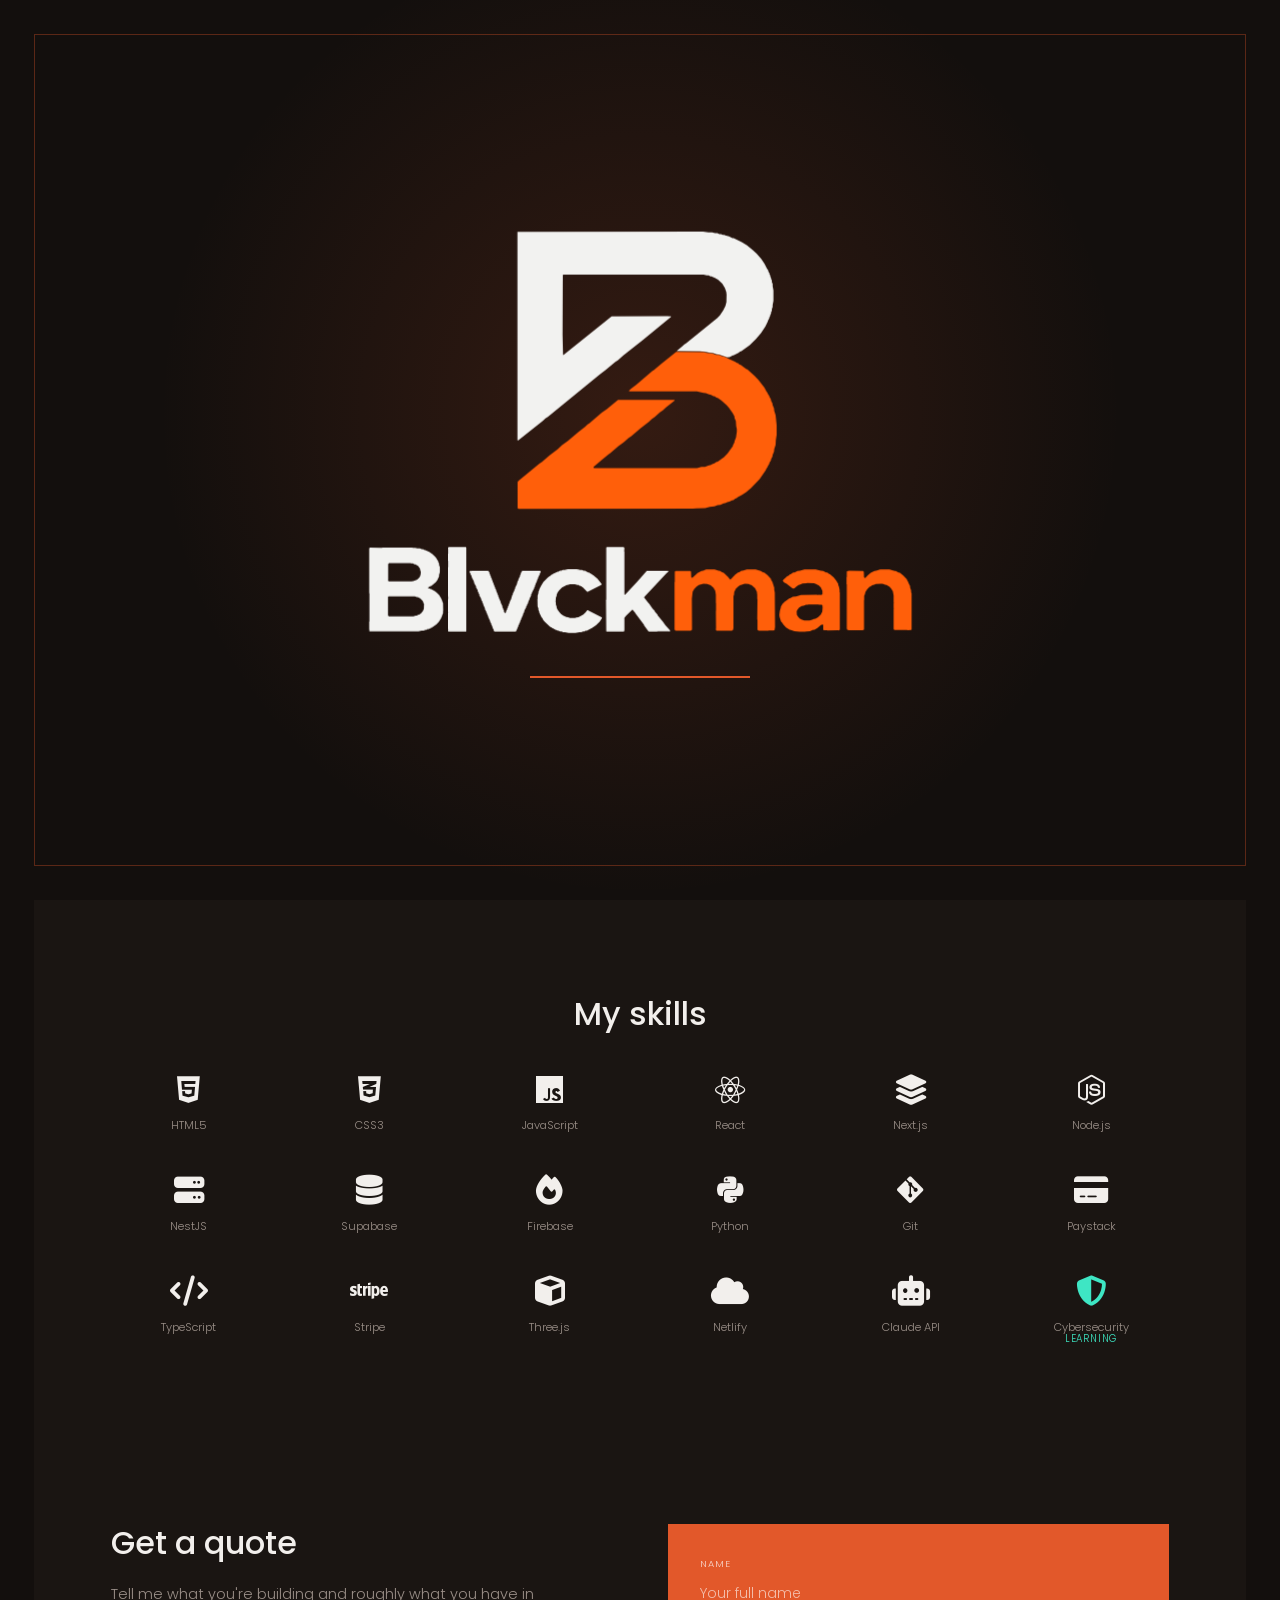
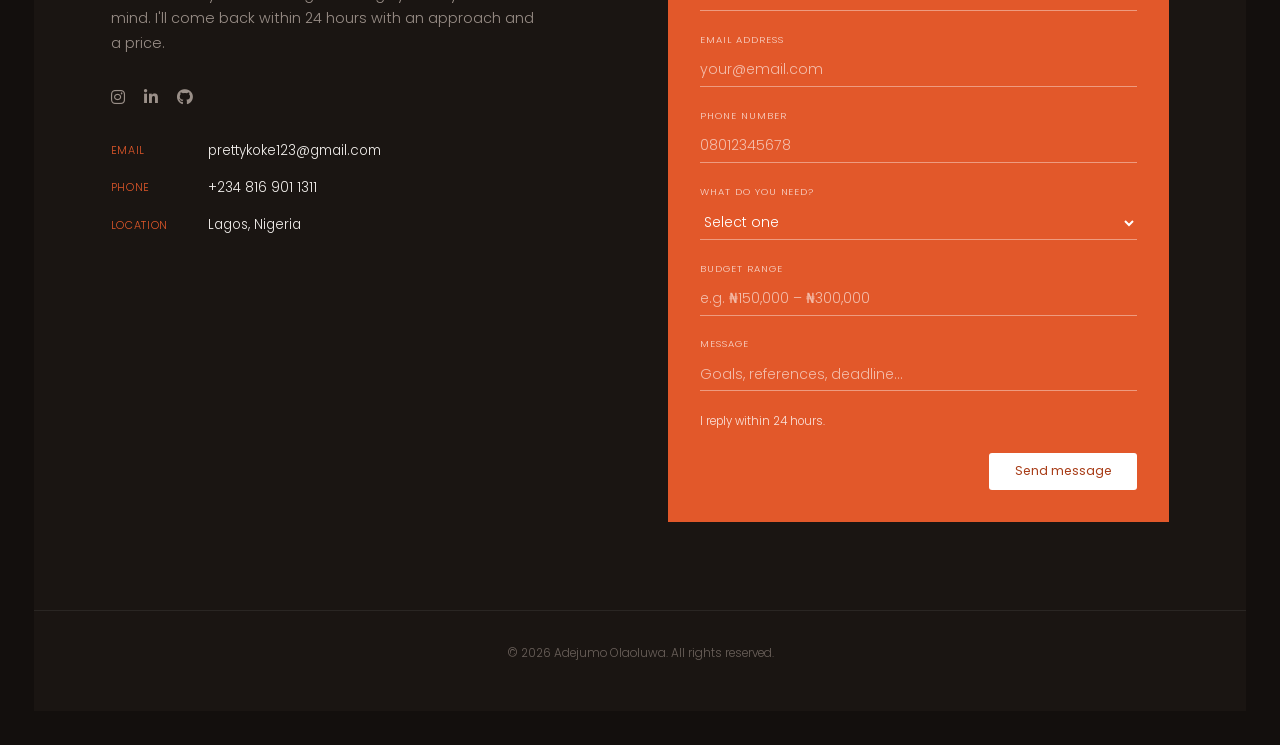
==== website/about.html @ eef2a09b "Add logo intro, CV page, cybersecurity, and fix overlays - Logo intro (preloader.js): the traced Blv" ====
<!DOCTYPE html>
<html lang="en">
<head>
<meta charset="UTF-8">
<script>document.documentElement.classList.add('js')</script>
<meta name="viewport" content="width=device-width, initial-scale=1.0">
<title>About — Adejumo Olaoluwa</title>
<meta name="description" content="About Adejumo Olaoluwa, web developer in Lagos learning cybersecurity — skills, background, CV and how to get a quote.">
<link rel="stylesheet" href="https://cdnjs.cloudflare.com/ajax/libs/font-awesome/6.4.0/css/all.min.css">
<link href="https://fonts.googleapis.com/css2?family=Poppins:wght@200;300;400;500;600;700&display=swap" rel="stylesheet">
<link rel="stylesheet" href="style.css">
<link rel="icon" type="image/svg+xml" href="favicon.svg">
</head>
<body>
<script src="preloader.js"></script>

<div class="frame"></div>

<div class="menu" id="menu">
  <a href="index.html">Home</a>
  <a href="projects.html">Projects</a>
  <a href="about.html" class="active">About</a>
  <a href="cv.html">CV</a>
  <a href="about.html#quote">Get a quote</a>
  <div class="menu-socials">
    <a href="https://github.com/LifeofaBlvckman" target="_blank" rel="noopener" aria-label="GitHub"><i class="fab fa-github"></i></a>
    <a href="https://www.linkedin.com/in/olaoluwa-adejumo-304ba9320" target="_blank" rel="noopener" aria-label="LinkedIn"><i class="fab fa-linkedin"></i></a>
    <a href="mailto:prettykoke123@gmail.com" aria-label="Email"><i class="fas fa-envelope"></i></a>
  </div>
</div>

<div class="page">

  <div class="cube" style="--s:52px;top:14%;left:4%">
    <svg viewBox="0 0 100 100"><polygon points="50,4 92,28 50,52 8,28" fill="#f07a4d"/><polygon points="8,28 50,52 50,96 8,72" fill="#c24a20"/><polygon points="92,28 50,52 50,96 92,72" fill="#a83d18"/></svg>
  </div>
  <div class="cube" style="--s:44px;top:26%;right:6%">
    <svg viewBox="0 0 100 100"><polygon points="50,4 92,28 50,52 8,28" fill="#f07a4d"/><polygon points="8,28 50,52 50,96 8,72" fill="#c24a20"/><polygon points="92,28 50,52 50,96 92,72" fill="#a83d18"/></svg>
  </div>
  <div class="cube dim" style="--s:36px;top:20%;right:20%">
    <svg viewBox="0 0 100 100"><polygon points="50,4 92,28 50,52 8,28" fill="#4a3c36"/><polygon points="8,28 50,52 50,96 8,72" fill="#332a25"/><polygon points="92,28 50,52 50,96 92,72" fill="#241d19"/></svg>
  </div>

  <div class="topbar">
    <button class="burger" id="burger" aria-label="Menu" aria-expanded="false"><span></span><span></span><span></span></button>
    <div class="brand">Blvck<span class="o">man</span></div>
    <div class="spacer"></div>
  </div>

  <!-- About me -->
  <section>
    <h2 class="sec-title reveal">About me</h2>
    <div class="about-grid reveal">
      <div class="about-photo reveal">
        <img src="profile.jpg" alt="Adejumo Olaoluwa">
      </div>
      <div class="about-copy reveal">
        <h2>I will <span class="hl">design &amp; develop</span> the websites your business needs</h2>
        <p>I'm a web developer based in Lagos. I'm the lead developer on Sojourn Nigeria, a shortlet booking platform running across Lagos, Abuja, Port Harcourt and Benin, where I handle everything from the Next.js frontend to the NestJS backend, payments and infrastructure.</p>
        <p>Alongside that I take on client work — fashion brands, consultancies, photographers and small businesses — usually building and deploying the whole thing myself, from design to launch.</p>
        <p>I've completed ALX Africa programmes in Backend Web Development, AI for Creatives, and Professional Foundations. Those pushed me to work on real projects under real pressure, which is where most of my growth happened.</p>
        <p>I'm also learning <span class="hl-cy">cybersecurity</span>: how attacks work and how to defend against them, so the sites I build are safer from the start.</p>
        <div class="about-btns">
          <a href="cv.html" class="btn btn-solid"><i class="fas fa-file-lines"></i> View CV</a>
          <a href="https://github.com/LifeofaBlvckman" target="_blank" rel="noopener" class="btn btn-line"><i class="fab fa-github"></i> View GitHub</a>
        </div>
      </div>
    </div>
  </section>

  <!-- Skills -->
  <section class="skills-wrap">
    <h2 class="sec-title reveal">My skills</h2>
    <div class="skills-grid reveal stagger">
      <div class="skill"><i class="fab fa-html5"></i><span>HTML5</span></div>
      <div class="skill"><i class="fab fa-css3-alt"></i><span>CSS3</span></div>
      <div class="skill"><i class="fab fa-js"></i><span>JavaScript</span></div>
      <div class="skill"><i class="fab fa-react"></i><span>React</span></div>
      <div class="skill"><i class="fas fa-layer-group"></i><span>Next.js</span></div>
      <div class="skill"><i class="fab fa-node-js"></i><span>Node.js</span></div>
      <div class="skill"><i class="fas fa-server"></i><span>NestJS</span></div>
      <div class="skill"><i class="fas fa-database"></i><span>Supabase</span></div>
      <div class="skill"><i class="fas fa-fire"></i><span>Firebase</span></div>
      <div class="skill"><i class="fab fa-python"></i><span>Python</span></div>
      <div class="skill"><i class="fab fa-git-alt"></i><span>Git</span></div>
      <div class="skill"><i class="fas fa-credit-card"></i><span>Paystack</span></div>
      <div class="skill"><i class="fas fa-code"></i><span>TypeScript</span></div>
      <div class="skill"><i class="fab fa-stripe"></i><span>Stripe</span></div>
      <div class="skill"><i class="fas fa-cube"></i><span>Three.js</span></div>
      <div class="skill"><i class="fas fa-cloud"></i><span>Netlify</span></div>
      <div class="skill"><i class="fas fa-robot"></i><span>Claude API</span></div>
      <div class="skill cy"><i class="fas fa-shield-halved"></i><span>Cybersecurity <em>learning</em></span></div>
    </div>
  </section>

  <!-- Get a quote -->
  <section id="quote">
    <div class="quote-grid">
      <div class="quote-left reveal">
        <h2>Get a quote</h2>
        <p>Tell me what you're building and roughly what you have in mind. I'll come back within 24 hours with an approach and a price.</p>
        <div class="quote-socials">
          <a href="https://www.instagram.com/" target="_blank" rel="noopener" aria-label="Instagram"><i class="fab fa-instagram"></i></a>
          <a href="https://www.linkedin.com/in/olaoluwa-adejumo-304ba9320" target="_blank" rel="noopener" aria-label="LinkedIn"><i class="fab fa-linkedin-in"></i></a>
          <a href="https://github.com/LifeofaBlvckman" target="_blank" rel="noopener" aria-label="GitHub"><i class="fab fa-github"></i></a>
        </div>
        <div class="quote-details">
          <div class="qd-row"><span class="k">EMAIL</span><span class="v">prettykoke123@gmail.com</span></div>
          <div class="qd-row"><span class="k">PHONE</span><span class="v">+234 816 901 1311</span></div>
          <div class="qd-row"><span class="k">LOCATION</span><span class="v">Lagos, Nigeria</span></div>
        </div>
      </div>

      <form class="quote-form reveal" id="quoteForm">
        <div class="qf-field">
          <label for="qName">NAME</label>
          <input id="qName" type="text" name="name" placeholder="Your full name" required>
        </div>
        <div class="qf-field">
          <label for="qEmail">EMAIL ADDRESS</label>
          <input id="qEmail" type="email" name="email" placeholder="your@email.com" required>
        </div>
        <div class="qf-field">
          <label for="qPhone">PHONE NUMBER</label>
          <input id="qPhone" type="tel" name="phone" placeholder="08012345678" required>
        </div>
        <div class="qf-field">
          <label for="qType">WHAT DO YOU NEED?</label>
          <select id="qType" name="website_type" required>
            <option value="" disabled selected>Select one</option>
            <option>Portfolio / personal brand</option>
            <option>Business / corporate site</option>
            <option>E-commerce store</option>
            <option>Dashboard / web app</option>
            <option>Landing page</option>
            <option>Other</option>
          </select>
        </div>
        <div class="qf-field">
          <label for="qBudget">BUDGET RANGE</label>
          <input id="qBudget" type="text" name="budget" placeholder="e.g. ₦150,000 – ₦300,000">
        </div>
        <div class="qf-field">
          <label for="qMsg">MESSAGE</label>
          <input id="qMsg" type="text" name="message" placeholder="Goals, references, deadline…">
        </div>
        <p class="qf-note" id="qfNote">I reply within 24 hours.</p>
        <button type="submit" class="qf-btn" id="qfBtn">Send message</button>
      </form>
    </div>
  </section>

  <footer><p class="f-copy">&copy; 2026 Adejumo Olaoluwa. All rights reserved.</p></footer>

</div>

<div class="cb-wrap">
  <div class="cb-win" id="cbWin">
    <div class="cb-head"><span>Ask about my work</span><button id="cbClose" aria-label="Close"><i class="fas fa-times"></i></button></div>
    <div class="cb-msgs" id="cbMsgs"><div class="cmsg bot">Hey! I'm Ola's assistant. Ask me about his work, his stack, or how to hire him.</div></div>
    <div class="cb-chips" id="cbChips">
      <button class="chip">What is Sojourn?</button>
      <button class="chip">Show me projects</button>
      <button class="chip">What's his stack?</button>
      <button class="chip">How much does it cost?</button>
      <button class="chip">How do I contact him?</button>
    </div>
    <div class="cb-inp"><input type="text" id="cbInput" placeholder="Ask anything…" autocomplete="off"><button id="cbSend" aria-label="Send"><i class="fas fa-arrow-up"></i></button></div>
  </div>
  <button class="cb-trigger" id="cbTrigger" aria-label="Open chat"><i class="fas fa-comment-dots"></i></button>
</div>

<script src="script.js"></script>
</body>
</html>
---- website/style.css ----
/* ==========================================================
   Adejumo Olaoluwa — Portfolio
   Reference styling: warm black, inset orange frame, Poppins
   ========================================================== */
*, *::before, *::after { margin:0; padding:0; box-sizing:border-box; }

:root{
  --bg:#130f0d;
  --bg-inner:#1a1512;
  --panel:#1f1815;
  --white:#f2efec;
  --muted:#9a8f88;
  --muted-2:#6b615b;
  --orange:#e2582a;
  --orange-lt:#f07a4d;
  --orange-dk:#a83d18;
  --line:rgba(226,88,42,.35);
  --hair:rgba(242,239,236,.08);
}

html{scroll-behavior:smooth}
body{
  font-family:'Poppins',sans-serif;
  background:var(--bg);
  color:var(--white);
  font-weight:300;
  line-height:1.7;
  overflow-x:hidden;
  position:relative;
}
h1,h2,h3,h4{font-weight:600;line-height:1.2}
a{color:inherit;text-decoration:none}
img{max-width:100%;display:block}
ul{list-style:none}

/* ── Inset orange frame ── */
.frame{
  position:fixed;inset:34px;
  border:1px solid var(--line);
  pointer-events:none;z-index:500;
}
.page{
  position:relative;
  margin:34px;
  background:var(--bg-inner);
  min-height:calc(100vh - 68px);
  overflow:hidden;
}
.inner{padding:0 clamp(1.5rem,6vw,6rem)}
@media(max-width:760px){
  .frame{inset:14px}
  .page{margin:14px;min-height:calc(100vh - 28px)}
  .inner{padding:0 1.4rem}
}

/* ── Floating cubes ── */
.cube{position:absolute;width:var(--s,54px);height:var(--s,54px);pointer-events:none;z-index:0;opacity:.95}
.cube svg{width:100%;height:100%;display:block}
.cube.dim{opacity:.35}

/* ── Top bar ── */
.topbar{
  position:relative;z-index:600;
  display:flex;align-items:center;justify-content:space-between;
  padding:1.8rem clamp(1.5rem,6vw,4rem);
}
.burger{background:none;border:none;color:var(--white);cursor:pointer;display:flex;flex-direction:column;gap:5px;padding:4px}
.burger span{display:block;width:26px;height:2px;background:var(--white);transition:transform .3s,opacity .3s}
.burger.open span:nth-child(1){transform:translateY(7px) rotate(45deg)}
.burger.open span:nth-child(2){opacity:0}
.burger.open span:nth-child(3){transform:translateY(-7px) rotate(-45deg)}
.brand{font-size:1.15rem;font-weight:600;letter-spacing:-.01em;position:absolute;left:50%;transform:translateX(-50%)}
.brand .o{color:var(--orange)}
.topbar .spacer{width:34px}

/* ── Overlay menu ── */
.menu{
  position:fixed;inset:34px;background:rgba(19,15,13,.985);
  z-index:590;display:flex;flex-direction:column;align-items:center;justify-content:center;gap:1.4rem;overflow-y:auto;
  opacity:0;pointer-events:none;transition:opacity .3s;
}
.menu.open{opacity:1;pointer-events:auto}
.menu a{font-size:clamp(1.6rem,4vw,2.6rem);font-weight:500;color:var(--muted);transition:color .2s}
.menu a:hover,.menu a.active{color:var(--orange)}
.menu-socials{display:flex;gap:1.6rem;margin-top:1.6rem}
.menu-socials a{font-size:1.1rem;color:var(--muted-2)}
.menu-socials a:hover{color:var(--orange)}
@media(max-width:760px){.menu{inset:14px}}

/* ── Vertical rails ── */
.rail-social{
  position:absolute;left:clamp(1.4rem,3.4vw,2.6rem);top:50%;transform:translateY(-50%);
  display:flex;flex-direction:column;gap:1.5rem;z-index:5;
}
.rail-social a{font-size:.95rem;color:var(--muted);transition:color .2s}
.rail-social a:hover{color:var(--orange)}
.rail-scroll{
  position:absolute;left:clamp(1.4rem,3.4vw,2.6rem);bottom:2.6rem;z-index:5;
  display:flex;flex-direction:column;align-items:center;gap:.7rem;
  font-size:.66rem;letter-spacing:.14em;color:var(--muted-2);
}
.rail-scroll .vt{writing-mode:vertical-rl}
.rail-scroll i{font-size:.65rem;animation:bob 2s ease-in-out infinite}
@keyframes bob{0%,100%{transform:translateY(0);opacity:.5}50%{transform:translateY(5px);opacity:1}}
@media(max-width:900px){.rail-social,.rail-scroll{display:none}}

/* ── Hero ── */
.hero{position:relative;display:grid;grid-template-columns:1fr 1.15fr;align-items:center;gap:2rem;
  padding:2rem clamp(1.5rem,6vw,6rem) 6rem;min-height:calc(100vh - 68px - 90px)}
.hero-copy{padding-left:clamp(0rem,4vw,4.5rem)}
.eyebrow{display:flex;align-items:center;gap:.8rem;font-size:.9rem;color:var(--muted);margin-bottom:1.1rem;font-weight:300}
.eyebrow::before{content:'';width:34px;height:1px;background:var(--muted)}
.hero h1{font-size:clamp(2.2rem,5.4vw,4.2rem);font-weight:300;margin-bottom:.9rem;letter-spacing:-.02em}
.hero h1 b{font-weight:700}
.hero-sub{font-size:.98rem;color:var(--muted);margin-bottom:2.2rem;font-weight:300}
.hero-vis{position:relative;display:flex;align-items:center;justify-content:center}
.hero-vis dotlottie-wc{width:100%;max-width:640px}
@media(max-width:900px){
  .hero{grid-template-columns:1fr;padding-bottom:3rem;text-align:left;min-height:0}
  .hero-copy{padding-left:0}
  .hero-vis{order:-1}
  .hero-vis dotlottie-wc{max-width:420px}
}

/* ── Buttons ── */
.btn{display:inline-flex;align-items:center;gap:.5rem;padding:.7rem 1.7rem;font-family:inherit;
  font-size:.82rem;font-weight:400;border:none;cursor:pointer;border-radius:3px;transition:background .2s,transform .2s,color .2s,border-color .2s}
.btn-solid{background:var(--orange);color:#fff}
.btn-solid:hover{background:var(--orange-lt);transform:translateY(-2px)}
.btn-line{background:transparent;color:var(--white);border:1px solid var(--line)}
.btn-line:hover{border-color:var(--orange);color:var(--orange)}
.btn-sm{padding:.45rem 1.1rem;font-size:.72rem}

/* ── Sections ── */
section{position:relative;padding:5.5rem clamp(1.5rem,6vw,6rem)}
.sec-title{font-size:clamp(1.5rem,2.6vw,2rem);font-weight:500;margin-bottom:2.6rem}

/* ── About block ── */
.about-grid{display:grid;grid-template-columns:.8fr 1.2fr;gap:3.5rem;align-items:start}
.about-photo{border:1px solid var(--line);background:var(--panel);aspect-ratio:3/4;display:flex;
  align-items:center;justify-content:center;color:var(--muted-2);font-size:.78rem;text-align:center;padding:1.5rem;overflow:hidden}
.about-photo img{width:100%;height:100%;object-fit:cover}
.about-copy h2{font-size:clamp(1.5rem,3vw,2.3rem);font-weight:500;margin-bottom:1.4rem;line-height:1.3}
.about-copy h2 .hl{color:var(--orange)}
.about-copy p{color:var(--muted);font-size:.92rem;margin-bottom:1.1rem;max-width:620px}
@media(max-width:820px){.about-grid{grid-template-columns:1fr;gap:2rem}.about-photo{max-width:280px;aspect-ratio:1/1}}

/* ── Featured works ── */
.works-grid{display:grid;grid-template-columns:repeat(3,1fr);gap:1.6rem}
.work-card{
  border:1px solid var(--line);
  background:linear-gradient(160deg,rgba(226,88,42,.16) 0%,rgba(226,88,42,.04) 55%,transparent 100%),var(--panel);
  padding:1.6rem;display:flex;flex-direction:column;transition:border-color .25s,transform .25s;
}
.work-card:hover{border-color:var(--orange);transform:translateY(-4px)}
.work-card h3{font-size:1.02rem;font-weight:600;margin-bottom:.45rem}
.work-card p{font-size:.78rem;color:var(--muted);line-height:1.6;margin-bottom:1.4rem;flex:1}
.work-tags{display:flex;flex-wrap:wrap;gap:.35rem;margin-bottom:1.2rem}
.work-tags span{font-size:.62rem;padding:.16rem .5rem;border:1px solid var(--line);color:var(--muted)}
@media(max-width:980px){.works-grid{grid-template-columns:repeat(2,1fr)}}
@media(max-width:640px){.works-grid{grid-template-columns:1fr}}

/* ── Skills ── */
.skills-wrap{text-align:center}
.skills-grid{display:grid;grid-template-columns:repeat(6,1fr);gap:2.5rem 1.5rem;margin-top:1rem}
.skill{display:flex;flex-direction:column;align-items:center;gap:.7rem}
.skill i{font-size:1.9rem;color:var(--white);transition:color .2s}
.skill:hover i{color:var(--orange)}
.skill span{font-size:.7rem;color:var(--muted)}
@media(max-width:820px){.skills-grid{grid-template-columns:repeat(4,1fr)}}
@media(max-width:480px){.skills-grid{grid-template-columns:repeat(3,1fr)}}

/* ── Quote / contact ── */
.quote-grid{display:grid;grid-template-columns:1fr 1fr;gap:3.5rem;align-items:start}
.quote-left h2{font-size:clamp(1.5rem,2.6vw,2rem);font-weight:500;margin-bottom:1.2rem}
.quote-left p{color:var(--muted);font-size:.9rem;margin-bottom:1.8rem;max-width:430px}
.quote-socials{display:flex;gap:1.2rem;margin-bottom:1.8rem}
.quote-socials a{color:var(--muted);font-size:1rem}
.quote-socials a:hover{color:var(--orange)}
.quote-details{display:flex;flex-direction:column;gap:.9rem}
.qd-row{display:flex;gap:1.2rem;font-size:.84rem}
.qd-row .k{color:var(--orange);min-width:78px;font-size:.68rem;letter-spacing:.06em;padding-top:.15rem}
.qd-row .v{color:var(--white)}

.quote-form{background:var(--orange);padding:2rem;display:flex;flex-direction:column;gap:1.3rem}
.qf-field{display:flex;flex-direction:column;gap:.35rem}
.qf-field label{font-size:.6rem;letter-spacing:.1em;color:rgba(255,255,255,.75)}
.qf-field input,.qf-field select{
  background:transparent;border:none;border-bottom:1px solid rgba(255,255,255,.4);
  color:#fff;font-family:inherit;font-size:.88rem;padding:.35rem 0;outline:none;font-weight:300}
.qf-field input::placeholder{color:rgba(255,255,255,.6)}
.qf-field input:focus,.qf-field select:focus{border-bottom-color:#fff}
.qf-field select option{background:var(--orange-dk);color:#fff}
.qf-btn{align-self:flex-end;background:#fff;color:var(--orange-dk);border:none;padding:.6rem 1.6rem;
  font-family:inherit;font-size:.78rem;cursor:pointer;border-radius:3px;transition:opacity .2s}
.qf-btn:hover{opacity:.85}
.qf-note{font-size:.72rem;color:rgba(255,255,255,.85)}
@media(max-width:820px){.quote-grid{grid-template-columns:1fr;gap:2.4rem}}

/* ── Footer ── */
footer{padding:2rem clamp(1.5rem,6vw,6rem) 3rem;text-align:center;border-top:1px solid var(--hair)}
.f-copy{font-size:.74rem;color:var(--muted-2)}

/* ── Page heading (inner pages) ── */
.page-head{padding:3rem clamp(1.5rem,6vw,6rem) 0}
.page-head h1{font-size:clamp(2rem,4.4vw,3.2rem);font-weight:300}
.page-head h1 b{font-weight:700}
.page-head p{color:var(--muted);font-size:.92rem;margin-top:.8rem;max-width:520px}

/* ── Reveal ── */
.js .reveal{opacity:0;transform:translateY(16px);transition:opacity .55s ease,transform .55s ease}
.reveal.visible{opacity:1;transform:none}
@media(prefers-reduced-motion:reduce){.reveal{opacity:1;transform:none;transition:none}.rail-scroll i{animation:none}}

/* ── Chatbot ── */
.cb-wrap{position:fixed;bottom:3rem;right:3rem;z-index:800}
.cb-trigger{width:48px;height:48px;border-radius:50%;background:var(--orange);border:none;color:#fff;font-size:1.05rem;cursor:pointer;box-shadow:0 8px 22px rgba(226,88,42,.4)}
.cb-win{display:none;flex-direction:column;width:300px;height:400px;background:var(--panel);border:1px solid var(--line);position:absolute;bottom:0;right:0}
.cb-head{display:flex;justify-content:space-between;align-items:center;padding:.85rem 1rem;border-bottom:1px solid var(--hair);font-size:.8rem}
.cb-head button{background:none;border:none;color:var(--muted);cursor:pointer}
.cb-msgs{flex:1;overflow-y:auto;padding:1rem;display:flex;flex-direction:column;gap:.6rem}
.cmsg{font-size:.78rem;line-height:1.5;padding:.55rem .75rem;max-width:85%}
.cmsg.bot{background:rgba(255,255,255,.05);align-self:flex-start}
.cmsg.user{background:var(--orange);color:#fff;align-self:flex-end}
.cb-inp{display:flex;border-top:1px solid var(--hair)}
.cb-inp input{flex:1;background:transparent;border:none;padding:.75rem .9rem;color:var(--white);font-size:.78rem;outline:none;font-family:inherit}
.cb-inp button{width:42px;border:none;background:none;color:var(--orange);cursor:pointer}
.dots span{display:inline-block;width:5px;height:5px;background:var(--muted);border-radius:50%;margin-right:3px;animation:blink 1.2s infinite}
.dots span:nth-child(2){animation-delay:.2s}.dots span:nth-child(3){animation-delay:.4s}
@keyframes blink{0%,80%,100%{opacity:.2}40%{opacity:1}}
@media(max-width:760px){.cb-wrap{bottom:1.6rem;right:1.6rem}.cb-win{width:min(80vw,290px)}}

:focus-visible{outline:2px solid var(--orange);outline-offset:3px}

/* ==========================================================
   MOTION
   ========================================================== */

/* ── Cubes: slow drift + rotation ── */
.cube{animation:drift 14s ease-in-out infinite}
.cube svg{animation:spin 26s linear infinite;transform-origin:50% 50%}
.cube:nth-of-type(2){animation-duration:18s;animation-delay:-4s}
.cube:nth-of-type(2) svg{animation-duration:34s;animation-direction:reverse}
.cube:nth-of-type(3){animation-duration:16s;animation-delay:-7s}
.cube:nth-of-type(3) svg{animation-duration:30s}
.cube:nth-of-type(4){animation-duration:12s;animation-delay:-2s}
.cube:nth-of-type(4) svg{animation-duration:22s;animation-direction:reverse}
@keyframes drift{
  0%,100%{transform:translate3d(0,0,0)}
  33%{transform:translate3d(10px,-16px,0)}
  66%{transform:translate3d(-8px,10px,0)}
}
@keyframes spin{from{transform:rotate(0)}to{transform:rotate(360deg)}}

/* ── Hero entrance sequence ── */
.hero-copy .eyebrow,
.hero-copy h1,
.hero-copy .hero-sub,
.hero-copy .btn{opacity:0;animation:riseIn .8s cubic-bezier(.22,1,.36,1) forwards}
.hero-copy .eyebrow{animation-delay:.15s}
.hero-copy h1{animation-delay:.3s}
.hero-copy .hero-sub{animation-delay:.45s}
.hero-copy .btn{animation-delay:.6s}
@keyframes riseIn{from{opacity:0;transform:translateY(26px)}to{opacity:1;transform:none}}

.hero-vis{opacity:0;animation:scaleIn 1.1s cubic-bezier(.22,1,.36,1) .35s forwards}
@keyframes scaleIn{from{opacity:0;transform:scale(.9)}to{opacity:1;transform:none}}

.hero-vis dotlottie-wc{animation:hover 6s ease-in-out infinite 1.4s}
@keyframes hover{0%,100%{transform:translateY(0)}50%{transform:translateY(-14px)}}

/* eyebrow rule draws itself */
.eyebrow::before{transform-origin:left;animation:drawLine .7s cubic-bezier(.22,1,.36,1) .2s backwards}
@keyframes drawLine{from{transform:scaleX(0)}to{transform:scaleX(1)}}

/* frame draws in on load */
.frame{animation:frameIn 1.1s ease .1s backwards}
@keyframes frameIn{from{opacity:0;transform:scale(1.02)}to{opacity:1;transform:none}}

/* ── Staggered reveals ── */
.js .stagger > *{opacity:0;transform:translateY(22px)}
.stagger.visible > *{animation:riseIn .7s cubic-bezier(.22,1,.36,1) forwards}
.stagger.visible > *:nth-child(1){animation-delay:.05s}
.stagger.visible > *:nth-child(2){animation-delay:.13s}
.stagger.visible > *:nth-child(3){animation-delay:.21s}
.stagger.visible > *:nth-child(4){animation-delay:.29s}
.stagger.visible > *:nth-child(5){animation-delay:.37s}
.stagger.visible > *:nth-child(6){animation-delay:.45s}
.stagger.visible > *:nth-child(7){animation-delay:.53s}
.stagger.visible > *:nth-child(8){animation-delay:.61s}
.stagger.visible > *:nth-child(9){animation-delay:.69s}
.stagger.visible > *:nth-child(10){animation-delay:.77s}
.stagger.visible > *:nth-child(11){animation-delay:.85s}
.stagger.visible > *:nth-child(12){animation-delay:.93s}

/* ── Work cards: lift + sheen ── */
.work-card{position:relative;overflow:hidden}
.work-card::after{
  content:'';position:absolute;top:0;left:-120%;width:60%;height:100%;
  background:linear-gradient(105deg,transparent,rgba(255,255,255,.07),transparent);
  transition:left .7s ease;pointer-events:none;
}
.work-card:hover::after{left:130%}
.work-card:hover{box-shadow:0 18px 40px rgba(0,0,0,.45)}
.work-card h3{transition:color .25s}
.work-card:hover h3{color:var(--orange-lt)}

/* ── Buttons: sheen ── */
.btn-solid{position:relative;overflow:hidden}
.btn-solid::after{
  content:'';position:absolute;top:0;left:-100%;width:45%;height:100%;
  background:linear-gradient(105deg,transparent,rgba(255,255,255,.35),transparent);
  transition:left .6s ease;
}
.btn-solid:hover::after{left:140%}

/* ── Skills: pop ── */
.skill{transition:transform .25s}
.skill:hover{transform:translateY(-6px)}
.skill i{transition:color .2s,transform .3s cubic-bezier(.34,1.56,.64,1)}
.skill:hover i{transform:scale(1.22)}

/* ── About photo: mask reveal + slow zoom ── */
.about-photo{position:relative}
.about-photo img{transition:transform 1.2s cubic-bezier(.22,1,.36,1);transform:scale(1.04)}
.about-photo:hover img{transform:scale(1.12)}
.js .about-photo::after{
  content:'';position:absolute;inset:0;background:var(--bg-inner);
  transform-origin:top;transition:transform 1s cubic-bezier(.76,0,.24,1);
}
.about-photo.visible::after{transform:scaleY(0)}

/* ── Heading highlight sweep ── */
.about-copy h2 .hl{
  background-image:linear-gradient(var(--orange),var(--orange));
  background-repeat:no-repeat;background-size:0% 2px;background-position:0 100%;
  transition:background-size .8s ease .3s;
}
.about-copy.visible h2 .hl{background-size:100% 2px}

/* ── Menu links stagger ── */
.menu.open a{animation:menuIn .5s cubic-bezier(.22,1,.36,1) backwards}
.menu.open a:nth-child(1){animation-delay:.05s}
.menu.open a:nth-child(2){animation-delay:.11s}
.menu.open a:nth-child(3){animation-delay:.17s}
.menu.open a:nth-child(4){animation-delay:.23s}
.menu.open .menu-socials{animation:menuIn .5s cubic-bezier(.22,1,.36,1) .3s backwards}
@keyframes menuIn{from{opacity:0;transform:translateY(20px)}to{opacity:1;transform:none}}

/* ── Social rail hover ── */
.rail-social a{transition:color .2s,transform .25s}
.rail-social a:hover{transform:translateX(4px) scale(1.15)}

/* ── Page head ── */
.page-head h1{animation:riseIn .8s cubic-bezier(.22,1,.36,1) .1s backwards}
.page-head p{animation:riseIn .8s cubic-bezier(.22,1,.36,1) .25s backwards}

/* ── Chatbot extras ── */
.cb-trigger{transition:transform .25s,box-shadow .25s}
.cb-trigger:hover{transform:scale(1.08) rotate(-6deg)}
.cb-trigger::before{
  content:'';position:absolute;inset:-6px;border-radius:50%;
  border:1px solid var(--orange);opacity:0;animation:pulse 2.6s ease-out infinite;
}
@keyframes pulse{0%{opacity:.6;transform:scale(.9)}70%{opacity:0;transform:scale(1.35)}100%{opacity:0}}
.cb-win{animation:winIn .3s cubic-bezier(.22,1,.36,1)}
@keyframes winIn{from{opacity:0;transform:translateY(14px) scale(.97)}to{opacity:1;transform:none}}
.cmsg{animation:msgIn .35s cubic-bezier(.22,1,.36,1)}
@keyframes msgIn{from{opacity:0;transform:translateY(8px)}to{opacity:1;transform:none}}

/* quick-reply chips */
.cb-chips{display:flex;flex-wrap:wrap;gap:.35rem;padding:0 1rem .7rem}
.chip{
  font-family:inherit;font-size:.68rem;padding:.3rem .7rem;cursor:pointer;
  background:transparent;border:1px solid var(--line);color:var(--muted);
  border-radius:20px;transition:.2s;
}
.chip:hover{border-color:var(--orange);color:var(--orange);background:rgba(226,88,42,.08)}

/* voice controls */
.cb-actions{display:flex;align-items:center;gap:.6rem}
.cb-head .cb-spk.on{color:var(--orange)}
.cb-inp .cb-mic{width:36px;color:var(--muted);transition:color .2s}
.cb-inp .cb-mic:hover{color:var(--orange)}
.cb-inp .cb-mic.listening{color:var(--orange);animation:micPulse 1s ease-in-out infinite}
@keyframes micPulse{0%,100%{opacity:1}50%{opacity:.35}}

/* ── Respect reduced motion ── */
@media(prefers-reduced-motion:reduce){
  .cube,.cube svg,.hero-vis dotlottie-wc,.cb-trigger::before,.cb-mic.listening{animation:none}
  .hero-copy .eyebrow,.hero-copy h1,.hero-copy .hero-sub,.hero-copy .btn,
  .hero-vis,.frame,.page-head h1,.page-head p,.menu.open a,.menu.open .menu-socials{
    animation:none;opacity:1;transform:none}
  .stagger > *{opacity:1;transform:none}
  .stagger.visible > *{animation:none}
  .about-photo::after{display:none}
  .about-copy h2 .hl{background-size:100% 2px;transition:none}
  .eyebrow::before{animation:none}
}

/* work-card CTA sits small, left-aligned (flex column would stretch it) */
.work-card .btn{align-self:flex-start}


/* ==========================================================
   LAYERING FIXES
   - the topbar (burger) now sits above the open menu, so the burger can close it
   - floating cubes sit behind text, photos and buttons instead of on top of them
   ========================================================== */
.hero,section,.page-head,footer{position:relative;z-index:1}
@media(max-width:760px){
  .cube{width:calc(var(--s,54px)*.6);height:calc(var(--s,54px)*.6)}
  .cube.dim{display:none}
}

/* ==========================================================
   CYBERSECURITY BADGES + CV LINKS
   ========================================================== */
.hero-tags{display:flex;flex-wrap:wrap;gap:.6rem;margin-bottom:1.8rem}
.hero-tags span{display:inline-flex;align-items:center;gap:.45rem;font-size:.74rem;letter-spacing:.03em;padding:.3rem .85rem;border:1px solid var(--line);color:var(--muted);border-radius:20px}
.hero-tags .cy{border-color:rgba(62,230,196,.45);color:#3ee6c4;background:rgba(62,230,196,.07)}
.hero-cta{display:flex;flex-wrap:wrap;gap:.8rem}
.skill.cy i{color:#3ee6c4}
.skill.cy:hover i{color:#3ee6c4}
.skill em{display:block;font-style:normal;font-size:.62rem;letter-spacing:.08em;color:#3ee6c4;text-transform:uppercase;margin-top:-.35rem}
.about-copy .hl-cy{color:#3ee6c4}
.about-btns{display:flex;flex-wrap:wrap;gap:.7rem;margin-top:.6rem}

/* ==========================================================
   LOGO INTRO (preloader.js)
   ========================================================== */
#preloader{position:fixed;inset:0;z-index:2000;background:#130f0d;display:flex;flex-direction:column;align-items:center;justify-content:center;gap:2.2rem;
  background-image:radial-gradient(circle at 50% 46%,rgba(226,88,42,.16),transparent 60%);transition:transform .85s cubic-bezier(.76,0,.24,1);cursor:pointer}
#preloader::before{content:'';position:absolute;inset:34px;border:1px solid var(--line);pointer-events:none}
.pl-logo{width:min(560px,74vw);height:auto;overflow:visible}
.pl-bar{width:min(220px,40vw);height:2px;background:rgba(242,239,236,.12);overflow:hidden}
.pl-bar i{display:block;height:100%;background:var(--orange);transform-origin:left;animation:plBar 2.3s cubic-bezier(.65,0,.35,1) both}
.pl-mw,.pl-mo,.pl-l,.pl-sheen{transform-box:fill-box}
.pl-mw{animation:plWhite .95s cubic-bezier(.2,.9,.25,1.12) .15s both}
.pl-mo{animation:plOrange .95s cubic-bezier(.2,.9,.25,1.12) .15s both}
.pl-sheen{animation:plSheen .95s ease-in-out 1.15s both}
.pl-l{animation:plLetter .7s cubic-bezier(.2,.8,.2,1) calc(1.05s + var(--i) * .07s) both}
@keyframes plWhite{from{transform:translate(-130px,-130px);opacity:0}to{transform:none;opacity:1}}
@keyframes plOrange{from{transform:translate(130px,130px);opacity:0}to{transform:none;opacity:1}}
@keyframes plSheen{from{transform:translateX(-120px) skewX(-22deg)}to{transform:translateX(560px) skewX(-22deg)}}
@keyframes plLetter{from{transform:translateY(150px)}to{transform:none}}
@keyframes plBar{from{transform:scaleX(0)}to{transform:scaleX(1)}}
#preloader.pl-out{transform:translateY(-100%);pointer-events:none}
#preloader.pl-out .pl-logo,#preloader.pl-out .pl-bar{opacity:0;transition:opacity .35s ease}
/* hold the page's own entrance animations until the intro lifts */
.pl-active .hero-copy .eyebrow,.pl-active .hero-copy h1,.pl-active .hero-copy .hero-sub,.pl-active .hero-copy .hero-tags,.pl-active .hero-copy .btn,
.pl-active .hero-vis,.pl-active .frame,.pl-active .page-head h1,.pl-active .page-head p,.pl-active .eyebrow::before{animation-play-state:paused}
@media(prefers-reduced-motion:reduce){
  #preloader *{animation:none!important}
  #preloader{transition:opacity .2s}
  #preloader.pl-out{transform:none;opacity:0}
}

/* ==========================================================
   CV PAGE
   ========================================================== */
.cv-wrap{padding:2.5rem clamp(1.5rem,6vw,6rem) 4.5rem;max-width:1100px;margin:0 auto}
.cv-top h1{font-size:clamp(2rem,4.4vw,3.2rem);font-weight:300}
.cv-top h1 b{font-weight:700}
.cv-role{color:var(--orange-lt);font-size:1rem;margin:.5rem 0 1rem}
.cv-contact{display:flex;flex-wrap:wrap;gap:.4rem 1.6rem;color:var(--muted);font-size:.84rem}
.cv-contact a:hover{color:var(--orange)}
.cv-actions{display:flex;flex-wrap:wrap;gap:.8rem;margin-top:1.6rem}
.cv-sec{border-top:1px solid var(--line);padding:1.6rem 0 0;margin-top:2.4rem}
.cv-sec h2{font-size:.78rem;letter-spacing:.2em;color:var(--orange);font-weight:600;margin-bottom:1.2rem;break-after:avoid}
.cv-sec p,.cv-sec li,.cv-sec dd{color:var(--muted);font-size:.9rem;line-height:1.75}
.cv-sec ul{margin-top:.4rem}
.cv-sec li{padding-left:1.1rem;position:relative}
.cv-sec li::before{content:'';position:absolute;left:0;top:.95em;width:6px;height:1px;background:var(--orange)}
.cv-skills{display:grid;grid-template-columns:230px 1fr;gap:.55rem 1.4rem}
.cv-skills dt{color:var(--white);font-weight:500;font-size:.86rem;line-height:1.75}
.cv-skills .cy{color:#3ee6c4}
.cv-job{margin-bottom:2rem}
.cv-job:last-child{margin-bottom:0}
.cv-job-head{display:flex;justify-content:space-between;align-items:baseline;gap:.4rem 1.2rem;flex-wrap:wrap}
.cv-job h3{font-size:1.04rem;font-weight:600}
.cv-date{font-family:'JetBrains Mono',ui-monospace,monospace;font-size:.76rem;color:var(--muted-2);letter-spacing:.04em}
.cv-meta{color:var(--orange-lt);font-size:.8rem;margin:.25rem 0 .6rem}
@media(max-width:700px){.cv-skills{grid-template-columns:1fr;gap:0}.cv-skills dd{margin-bottom:.8rem}}
@media print{
  @page{size:A4}
  html,body{background:#fff!important}
  body{color:#1a1512}
  .frame,.menu,.topbar,.cube,.cb-wrap,footer,.cv-actions,#preloader{display:none!important}
  .page{margin:0;background:#fff;min-height:0;overflow:visible}
  .cv-wrap{padding:0;max-width:none}
  .reveal,.stagger>*{opacity:1!important;transform:none!important;animation:none!important}
  .cv-top h1{color:#1a1512;font-size:25pt}
  .cv-role{color:#c4461b;font-size:10.5pt;margin:.3rem 0 .6rem}
  .cv-contact{color:#4a3f39;font-size:8.6pt;gap:.2rem 1.1rem}
  .cv-sec{border-top:1px solid #d9cfc8;padding:.7rem 0 0;margin-top:.95rem}
  .cv-sec h2{color:#c4461b;font-size:8pt;margin-bottom:.55rem}
  .cv-sec p,.cv-sec li,.cv-sec dd{color:#3b322d;font-size:9pt;line-height:1.5}
  .cv-skills{grid-template-columns:150px 1fr;gap:.15rem 1rem}
  .cv-skills dt{color:#1a1512;font-size:8.8pt;line-height:1.5}
  .cv-skills .cy{color:#0f8f78}
  .cv-job h3{color:#1a1512;font-size:10pt}
  .cv-date{color:#6b615b;font-size:8pt}
  .cv-meta{color:#c4461b;font-size:8.4pt;margin:.1rem 0 .3rem}
  .cv-job{margin-bottom:.8rem;break-inside:avoid}
  .cv-sec li::before{background:#c4461b;top:.8em}
  a{color:inherit}
}
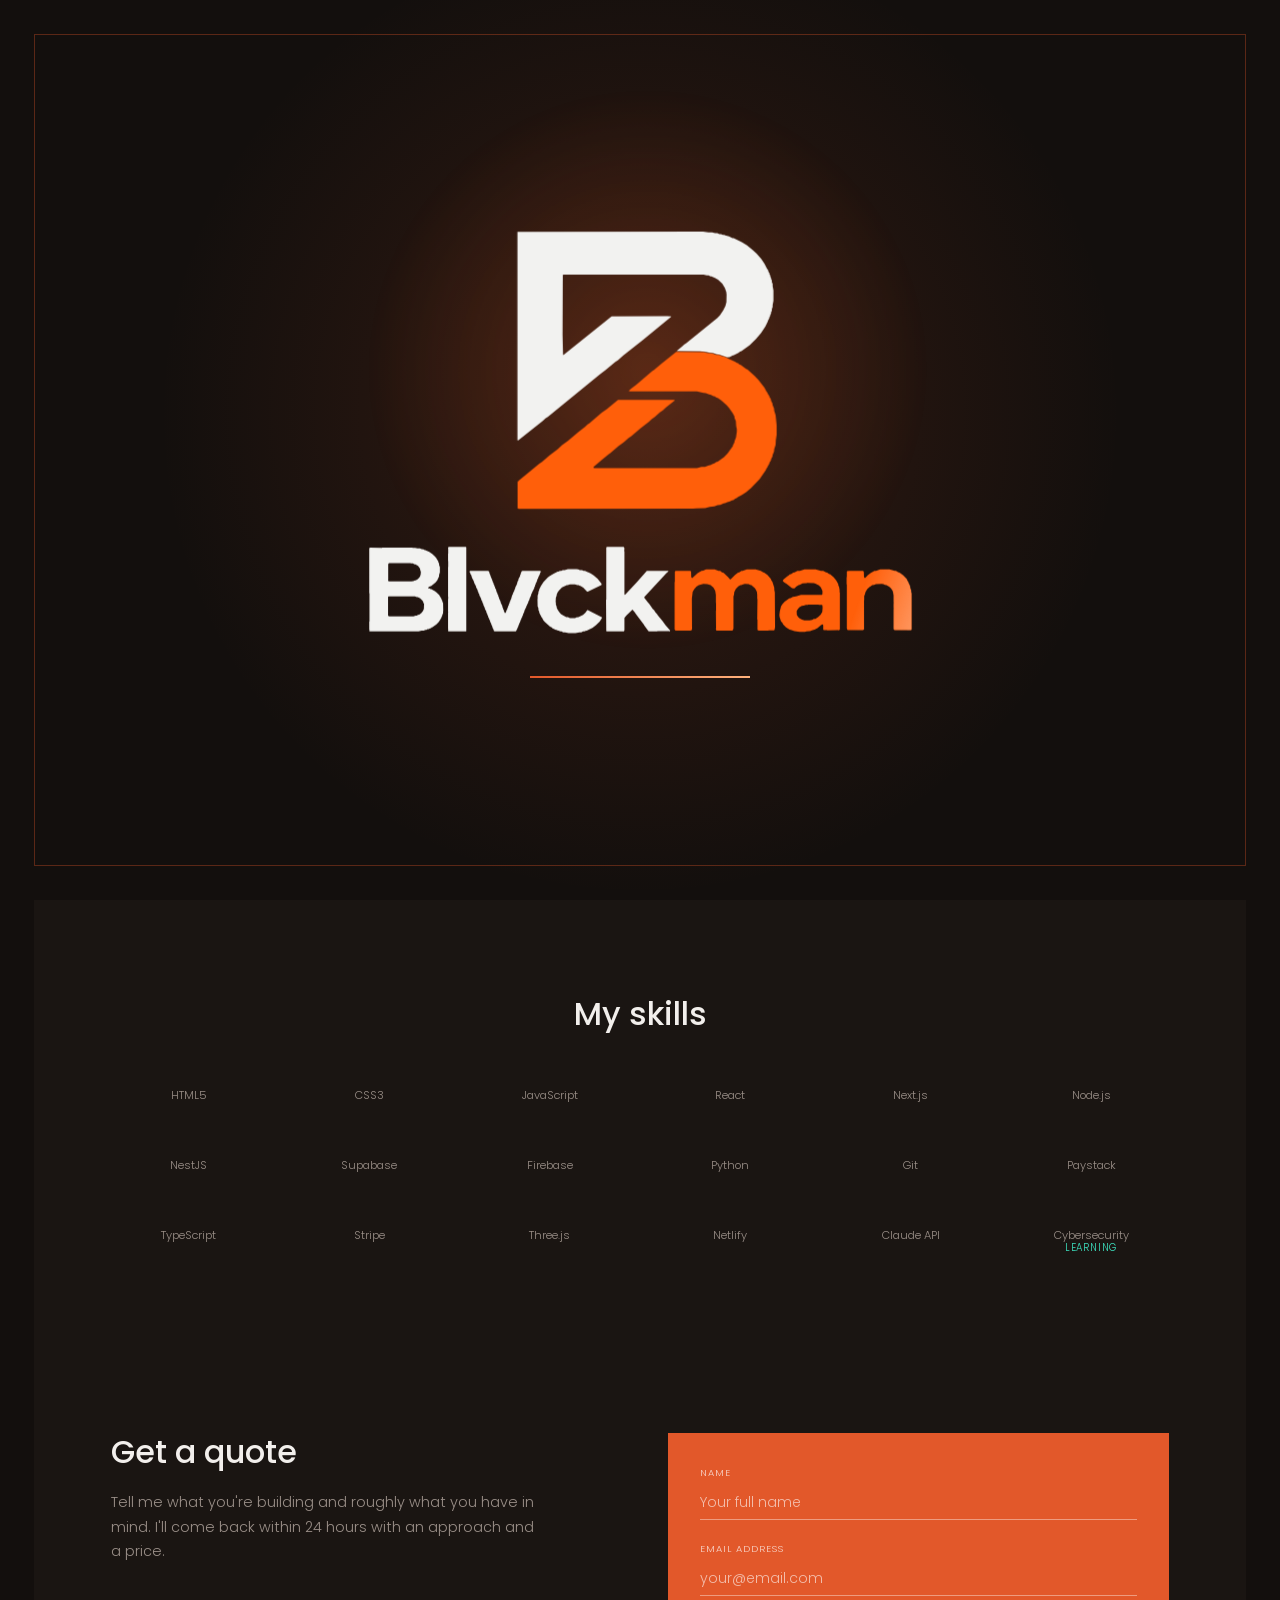
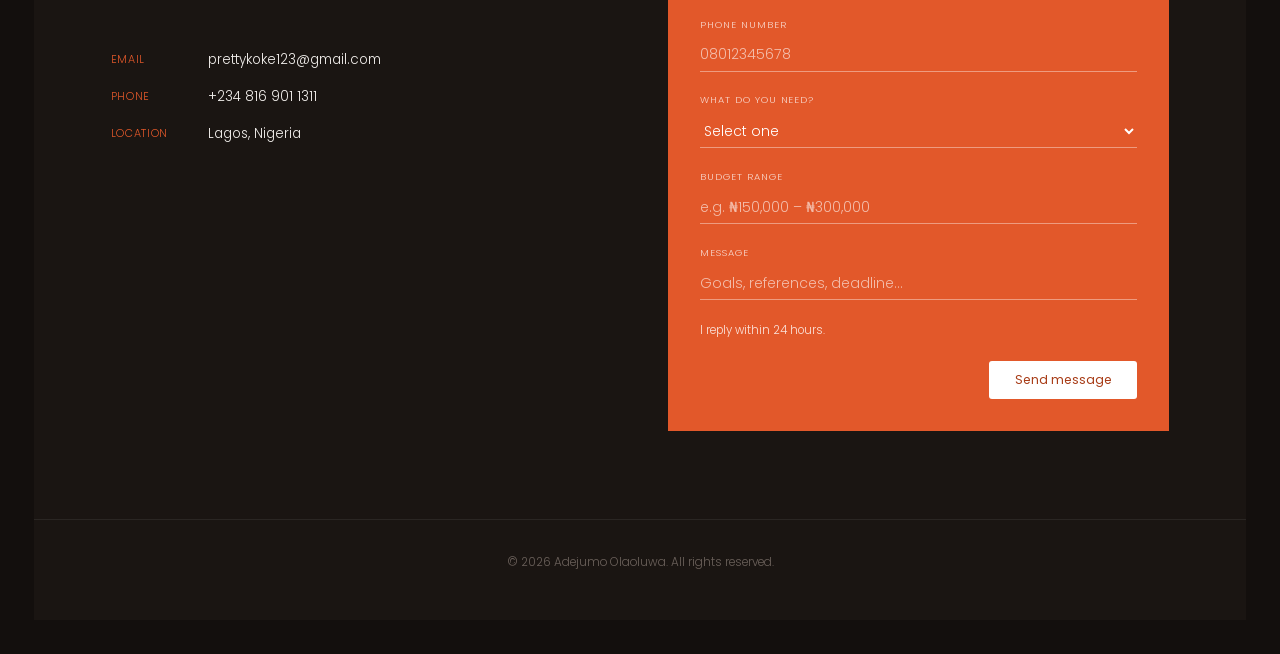
==== commit d5732658: "Chat button: glossy orb with bubble and spark icon, online dot, hover label Co-Authored-By: Claude S" ====
--- a/website/about.html
+++ b/website/about.html
@@ -3,9 +3,27 @@
 <head>
 <meta charset="UTF-8">
 <script>document.documentElement.classList.add('js')</script>
-<meta name="viewport" content="width=device-width, initial-scale=1.0">
-<title>About — Adejumo Olaoluwa</title>
+<meta name="viewport" content="width=device-width, initial-scale=1.0, interactive-widget=resizes-content">
+<title>About | Blvckman — Adejumo Olaoluwa, Web Developer</title>
 <meta name="description" content="About Adejumo Olaoluwa, web developer in Lagos learning cybersecurity — skills, background, CV and how to get a quote.">
+<meta name="robots" content="index,follow,max-image-preview:large">
+<meta name="theme-color" content="#130f0d">
+<meta name="author" content="Adejumo Olaoluwa">
+<link rel="canonical" href="https://blvckman.online/about.html">
+<meta property="og:type" content="website">
+<meta property="og:site_name" content="Blvckman">
+<meta property="og:locale" content="en_NG">
+<meta property="og:title" content="About | Blvckman — Adejumo Olaoluwa, Web Developer">
+<meta property="og:description" content="About Adejumo Olaoluwa, web developer in Lagos learning cybersecurity — skills, background, CV and how to get a quote.">
+<meta property="og:url" content="https://blvckman.online/about.html">
+<meta property="og:image" content="https://blvckman.online/og-image.png">
+<meta property="og:image:width" content="1200">
+<meta property="og:image:height" content="630">
+<meta property="og:image:alt" content="Blvckman — Adejumo Olaoluwa, web developer in Lagos, learning cybersecurity">
+<meta name="twitter:card" content="summary_large_image">
+<meta name="twitter:title" content="About | Blvckman — Adejumo Olaoluwa, Web Developer">
+<meta name="twitter:description" content="About Adejumo Olaoluwa, web developer in Lagos learning cybersecurity — skills, background, CV and how to get a quote.">
+<meta name="twitter:image" content="https://blvckman.online/og-image.png">
 <link rel="stylesheet" href="https://cdnjs.cloudflare.com/ajax/libs/font-awesome/6.4.0/css/all.min.css">
 <link href="https://fonts.googleapis.com/css2?family=Poppins:wght@200;300;400;500;600;700&display=swap" rel="stylesheet">
 <link rel="stylesheet" href="style.css">
@@ -49,7 +67,7 @@
 
   <!-- About me -->
   <section>
-    <h2 class="sec-title reveal">About me</h2>
+    <h1 class="sec-title reveal">About me</h1>
     <div class="about-grid reveal">
       <div class="about-photo reveal">
         <img src="profile.jpg" alt="Adejumo Olaoluwa">
@@ -167,7 +185,7 @@
     </div>
     <div class="cb-inp"><input type="text" id="cbInput" placeholder="Ask anything…" autocomplete="off"><button id="cbSend" aria-label="Send"><i class="fas fa-arrow-up"></i></button></div>
   </div>
-  <button class="cb-trigger" id="cbTrigger" aria-label="Open chat"><i class="fas fa-comment-dots"></i></button>
+  <button class="cb-trigger" id="cbTrigger" aria-label="Open chat"><svg viewBox="0 0 32 32" aria-hidden="true"><path class="bub" d="M16 4.5c6.4 0 11.5 4.5 11.5 10.2S22.4 24.9 16 24.9c-1.5 0-2.9-.2-4.2-.7l-4.9 2.6c-.6.3-1.2-.2-1-.8l1.2-4.6C5.3 19.6 4.5 17.3 4.5 14.7 4.5 9 9.6 4.5 16 4.5z"/><path class="spk" d="M16 8.8l1.5 3.9 3.9 1.5-3.9 1.5L16 19.6l-1.5-3.9-3.9-1.5 3.9-1.5z"/></svg><span class="cb-dot"></span><span class="cb-tip">Ask me anything</span></button>
 </div>
 
 <script src="script.js"></script>
--- a/website/style.css
+++ b/website/style.css
@@ -223,12 +223,25 @@
 .cmsg.bot{background:rgba(255,255,255,.05);align-self:flex-start}
 .cmsg.user{background:var(--orange);color:#fff;align-self:flex-end}
 .cb-inp{display:flex;border-top:1px solid var(--hair)}
-.cb-inp input{flex:1;background:transparent;border:none;padding:.75rem .9rem;color:var(--white);font-size:.78rem;outline:none;font-family:inherit}
+.cb-inp input{flex:1;min-width:0;background:transparent;border:none;padding:.75rem .9rem;color:var(--white);font-size:.78rem;outline:none;font-family:inherit}
 .cb-inp button{width:42px;border:none;background:none;color:var(--orange);cursor:pointer}
 .dots span{display:inline-block;width:5px;height:5px;background:var(--muted);border-radius:50%;margin-right:3px;animation:blink 1.2s infinite}
 .dots span:nth-child(2){animation-delay:.2s}.dots span:nth-child(3){animation-delay:.4s}
 @keyframes blink{0%,80%,100%{opacity:.2}40%{opacity:1}}
-@media(max-width:760px){.cb-wrap{bottom:1.6rem;right:1.6rem}.cb-win{width:min(80vw,290px)}}
+@media(max-width:760px){
+  .cb-wrap{bottom:1.1rem;right:1.1rem}
+  /* chat opens as a bottom sheet over a dimmed page: full width, never half-covering buttons */
+  .cb-wrap.open::before{content:'';position:fixed;inset:0;background:rgba(10,8,7,.62)}
+  .cb-win{position:fixed;left:.75rem;right:.75rem;bottom:.75rem;width:auto;
+    height:min(62vh,540px);height:min(62dvh,540px);max-height:calc(100vh - 1.5rem);max-height:calc(100dvh - 1.5rem)}
+  .cb-inp input{font-size:1rem}            /* 16px: stops phones zooming the page when the box is tapped */
+  .cb-inp button{width:48px}
+  .cmsg{font-size:.9rem}
+  .chip{font-size:.78rem;padding:.4rem .8rem}
+  /* keep the floating chat button off the last buttons / footer */
+  .hero{padding-bottom:6.5rem}
+  footer{padding-bottom:5.5rem}
+}
 
 :focus-visible{outline:2px solid var(--orange);outline-offset:3px}
 
@@ -434,16 +447,28 @@
 #preloader::before{content:'';position:absolute;inset:34px;border:1px solid var(--line);pointer-events:none}
 .pl-logo{width:min(560px,74vw);height:auto;overflow:visible}
 .pl-bar{width:min(220px,40vw);height:2px;background:rgba(242,239,236,.12);overflow:hidden}
-.pl-bar i{display:block;height:100%;background:var(--orange);transform-origin:left;animation:plBar 2.3s cubic-bezier(.65,0,.35,1) both}
-.pl-mw,.pl-mo,.pl-l,.pl-sheen{transform-box:fill-box}
-.pl-mw{animation:plWhite .95s cubic-bezier(.2,.9,.25,1.12) .15s both}
-.pl-mo{animation:plOrange .95s cubic-bezier(.2,.9,.25,1.12) .15s both}
-.pl-sheen{animation:plSheen .95s ease-in-out 1.15s both}
-.pl-l{animation:plLetter .7s cubic-bezier(.2,.8,.2,1) calc(1.05s + var(--i) * .07s) both}
-@keyframes plWhite{from{transform:translate(-130px,-130px);opacity:0}to{transform:none;opacity:1}}
-@keyframes plOrange{from{transform:translate(130px,130px);opacity:0}to{transform:none;opacity:1}}
-@keyframes plSheen{from{transform:translateX(-120px) skewX(-22deg)}to{transform:translateX(560px) skewX(-22deg)}}
-@keyframes plLetter{from{transform:translateY(150px)}to{transform:none}}
+.pl-bar i{display:block;height:100%;background:linear-gradient(90deg,var(--orange),#ffb27d);transform-origin:left;animation:plBar 2.9s cubic-bezier(.65,0,.35,1) both}
+.pl-mw,.pl-mo,.pl-gloss,.pl-glow{transform-box:fill-box}
+/* 1 · outline traces the B */
+.pl-st{stroke-dasharray:1;stroke-dashoffset:1;animation:plDraw 1.05s cubic-bezier(.65,0,.35,1) .1s both,plFade .5s ease 1.0s forwards}
+.pl-st2{animation-delay:.2s,1.05s}
+/* 2 · halves fill in and settle together */
+.pl-mw{animation:plWhite 1.05s cubic-bezier(.16,1,.3,1) .85s both}
+.pl-mo{animation:plOrange 1.05s cubic-bezier(.16,1,.3,1) .85s both}
+.pl-glow{transform-origin:center;animation:plGlow 1.7s ease-out 1.0s both}
+/* 3 · one soft gloss sweep, then the wordmark wipes in and gets its own sweep */
+.pl-gloss{animation:plGloss 1.05s cubic-bezier(.45,0,.2,1) 1.7s both}
+.pl-wipe{animation:plWipe 1.0s cubic-bezier(.45,0,.2,1) 1.45s both}
+.pl-word{animation:plRise 1.1s cubic-bezier(.16,1,.3,1) 1.45s both}
+.pl-gloss2{animation-delay:2.45s;animation-duration:.9s}
+@keyframes plDraw{to{stroke-dashoffset:0}}
+@keyframes plFade{to{opacity:0}}
+@keyframes plWhite{from{transform:translate(-22px,-22px) scale(.97);opacity:0}to{transform:none;opacity:1}}
+@keyframes plOrange{from{transform:translate(22px,22px) scale(.97);opacity:0}to{transform:none;opacity:1}}
+@keyframes plGlow{0%{opacity:0;transform:scale(.55)}45%{opacity:1}100%{opacity:.4;transform:scale(1.08)}}
+@keyframes plGloss{from{transform:translateX(-240px) skewX(-20deg)}to{transform:translateX(640px) skewX(-20deg)}}
+@keyframes plWipe{from{transform:translateX(0)}to{transform:translateX(1060px)}}
+@keyframes plRise{from{transform:translateY(16px)}to{transform:none}}
 @keyframes plBar{from{transform:scaleX(0)}to{transform:scaleX(1)}}
 #preloader.pl-out{transform:translateY(-100%);pointer-events:none}
 #preloader.pl-out .pl-logo,#preloader.pl-out .pl-bar{opacity:0;transition:opacity .35s ease}
@@ -506,3 +531,90 @@
   .cv-sec li::before{background:#c4461b;top:.8em}
   a{color:inherit}
 }
+
+
+/* ==========================================================
+   GLOSS — restrained: glassy buttons and cards, one travelling highlight
+   on the frame, a slow sheen on the name, soft page transitions
+   ========================================================== */
+/* primary buttons: glassy gradient, lit top edge, soft coloured shadow, an occasional shine */
+.btn-solid{background:linear-gradient(180deg,#f2703f 0%,#e2582a 52%,#cd481b 100%);
+  box-shadow:inset 0 1px 0 rgba(255,255,255,.38),inset 0 -1px 0 rgba(0,0,0,.18),0 10px 26px rgba(226,88,42,.28)}
+.btn-solid:hover{background:linear-gradient(180deg,#f68458 0%,#ea6232 52%,#d6501f 100%);box-shadow:inset 0 1px 0 rgba(255,255,255,.45),inset 0 -1px 0 rgba(0,0,0,.18),0 14px 32px rgba(226,88,42,.38)}
+.btn-solid::before{content:'';position:absolute;left:0;right:0;top:0;height:52%;background:linear-gradient(180deg,rgba(255,255,255,.2),rgba(255,255,255,0));pointer-events:none}
+.hero .btn-solid::after{animation:btnIdle 6s ease-in-out 3.6s infinite}
+@keyframes btnIdle{0%,72%{left:-100%}100%{left:140%}}
+.btn-line{transition:background .25s,border-color .25s,color .25s,transform .25s}
+.btn-line:hover{background:rgba(226,88,42,.08);transform:translateY(-2px)}
+
+/* the bold part of the name catches the light every few seconds */
+.hero h1 b{background:linear-gradient(105deg,#f2efec 0%,#f2efec 42%,#ffd7c0 50%,#f2efec 58%,#f2efec 100%);background-size:260% 100%;background-position:130% 0;
+  -webkit-background-clip:text;background-clip:text;-webkit-text-fill-color:transparent;color:transparent;animation:nameShine 8s ease-in-out 3.8s infinite}
+@keyframes nameShine{0%,60%{background-position:130% 0}100%{background-position:-130% 0}}
+
+/* a light that slowly travels around the frame */
+@property --fa{syntax:'<angle>';initial-value:0deg;inherits:false}
+.frame::after{content:'';position:absolute;inset:-1px;padding:1px;
+  background:conic-gradient(from var(--fa),transparent 0 74%,rgba(255,150,100,0) 74%,rgba(255,176,128,.95) 92%,transparent 100%);
+  -webkit-mask:linear-gradient(#000 0 0) content-box,linear-gradient(#000 0 0);-webkit-mask-composite:xor;mask:linear-gradient(#000 0 0) content-box exclude,linear-gradient(#000 0 0);
+  animation:frameRun 10s linear infinite;pointer-events:none}
+@keyframes frameRun{to{--fa:360deg}}
+
+/* glass-like cards: lit top edge, cursor-following highlight on hover */
+.work-card{--mx:50%;--my:0%;box-shadow:inset 0 1px 0 rgba(255,255,255,.07)}
+.work-card::before{content:'';position:absolute;inset:0;pointer-events:none;opacity:0;transition:opacity .35s;
+  background:radial-gradient(380px circle at var(--mx) var(--my),rgba(255,255,255,.11),transparent 45%),linear-gradient(180deg,rgba(255,255,255,.05),transparent 36%)}
+.work-card:hover::before{opacity:1}
+.work-card:hover{box-shadow:inset 0 1px 0 rgba(255,255,255,.12),0 22px 44px rgba(0,0,0,.45),0 0 0 1px rgba(226,88,42,.25)}
+
+/* cubes: a soft coloured glow under the orange ones */
+.cube:not(.dim){filter:drop-shadow(0 12px 18px rgba(226,88,42,.28))}
+
+/* skills + social icons get a soft glow */
+.skill:hover i{text-shadow:0 0 18px rgba(226,88,42,.55)}
+.rail-social a:hover,.menu-socials a:hover,.quote-socials a:hover{text-shadow:0 0 14px rgba(226,88,42,.6)}
+
+/* soft cross-fade when moving between pages (Chrome/Edge/Safari; others just navigate normally) */
+@view-transition{navigation:auto}
+::view-transition-old(root){animation:vtOut .28s ease both}
+::view-transition-new(root){animation:vtIn .38s ease .05s both}
+@keyframes vtOut{to{opacity:0}}
+@keyframes vtIn{from{opacity:0}}
+
+@media(prefers-reduced-motion:reduce){
+  .hero .btn-solid::after,.hero h1 b,.frame::after{animation:none}
+  .hero h1 b{background:none;-webkit-text-fill-color:currentColor;color:var(--white)}
+  ::view-transition-old(root),::view-transition-new(root){animation:none}
+}
+
+/* ── project preview pictures ── */
+.work-shot{position:relative;display:block;aspect-ratio:16/9;margin:-1.6rem -1.6rem 1.3rem;overflow:hidden;border-bottom:1px solid var(--line);
+  background:radial-gradient(120% 90% at 20% 0%,rgba(226,88,42,.35),transparent 60%),linear-gradient(160deg,#241c18,#14100e)}
+.work-shot::before{content:attr(data-host);position:absolute;left:0;right:0;top:0;height:26px;display:flex;align-items:center;padding:0 .9rem 0 3.1rem;
+  font-size:.62rem;letter-spacing:.04em;color:var(--muted);background:rgba(255,255,255,.04);border-bottom:1px solid var(--line);
+  background-image:radial-gradient(circle,#ff5f57 0 4px,transparent 4.5px),radial-gradient(circle,#febc2e 0 4px,transparent 4.5px),radial-gradient(circle,#28c840 0 4px,transparent 4.5px);
+  background-repeat:no-repeat;background-size:10px 10px;background-position:.9rem 8px,1.5rem 8px,2.1rem 8px;z-index:1}
+.work-shot img{position:absolute;inset:0;width:100%;height:100%;object-fit:cover;object-position:top;z-index:2;transition:transform .7s cubic-bezier(.16,1,.3,1)}
+.work-card:hover .work-shot img{transform:scale(1.05)}
+.work-shot::after{content:'';position:absolute;inset:0;z-index:3;pointer-events:none;background:linear-gradient(180deg,rgba(255,255,255,.08),transparent 35%,rgba(10,8,7,.35))}
+
+/* ── chat button: glossy orb with a bubble + spark icon ── */
+.cb-trigger{position:relative;display:flex;align-items:center;justify-content:center;width:58px;height:58px;padding:0;color:#fff;
+  background:radial-gradient(120% 120% at 30% 18%,#ff9a62 0%,#ee5f24 48%,#b83a0f 100%);
+  box-shadow:inset 0 2px 0 rgba(255,255,255,.45),inset 0 -6px 12px rgba(120,30,0,.35),0 10px 26px rgba(226,88,42,.5),0 0 0 1px rgba(255,170,120,.25)}
+.cb-trigger::before{inset:-7px;border:1.5px solid rgba(255,140,80,.6)}
+.cb-trigger::after{content:'';position:absolute;left:12%;top:6%;width:76%;height:44%;border-radius:50%;pointer-events:none;
+  background:linear-gradient(180deg,rgba(255,255,255,.5),rgba(255,255,255,0))}
+.cb-trigger svg{position:relative;z-index:1;width:30px;height:30px;filter:drop-shadow(0 2px 3px rgba(90,20,0,.45));transition:transform .35s cubic-bezier(.16,1,.3,1)}
+.cb-trigger .bub{fill:#fff}
+.cb-trigger .spk{fill:#e2582a;transform-origin:16px 14.2px;animation:cbSpark 3.2s ease-in-out infinite}
+.cb-trigger:hover{transform:scale(1.08);box-shadow:inset 0 2px 0 rgba(255,255,255,.5),inset 0 -6px 12px rgba(120,30,0,.35),0 14px 32px rgba(226,88,42,.62),0 0 0 1px rgba(255,170,120,.4)}
+.cb-trigger:hover svg{transform:translateY(-1px) rotate(-6deg)}
+.cb-trigger:active{transform:scale(.96)}
+.cb-dot{position:absolute;right:3px;top:3px;width:13px;height:13px;border-radius:50%;background:#2fd47a;border:2.5px solid #1a1411;z-index:2;box-shadow:0 0 8px rgba(47,212,122,.7)}
+.cb-tip{position:absolute;right:calc(100% + 12px);top:50%;transform:translate(6px,-50%);white-space:nowrap;font-size:.72rem;font-weight:500;letter-spacing:.02em;
+  color:var(--white);background:rgba(26,20,17,.92);border:1px solid var(--line);padding:.45rem .8rem;border-radius:999px;opacity:0;pointer-events:none;transition:opacity .25s,transform .25s}
+.cb-trigger:hover .cb-tip,.cb-trigger:focus-visible .cb-tip{opacity:1;transform:translate(0,-50%)}
+@media(hover:none){.cb-tip{display:none}}
+@keyframes cbSpark{0%,100%{transform:scale(1) rotate(0)}50%{transform:scale(1.18) rotate(18deg)}}
+@media(prefers-reduced-motion:reduce){.cb-trigger .spk{animation:none}}
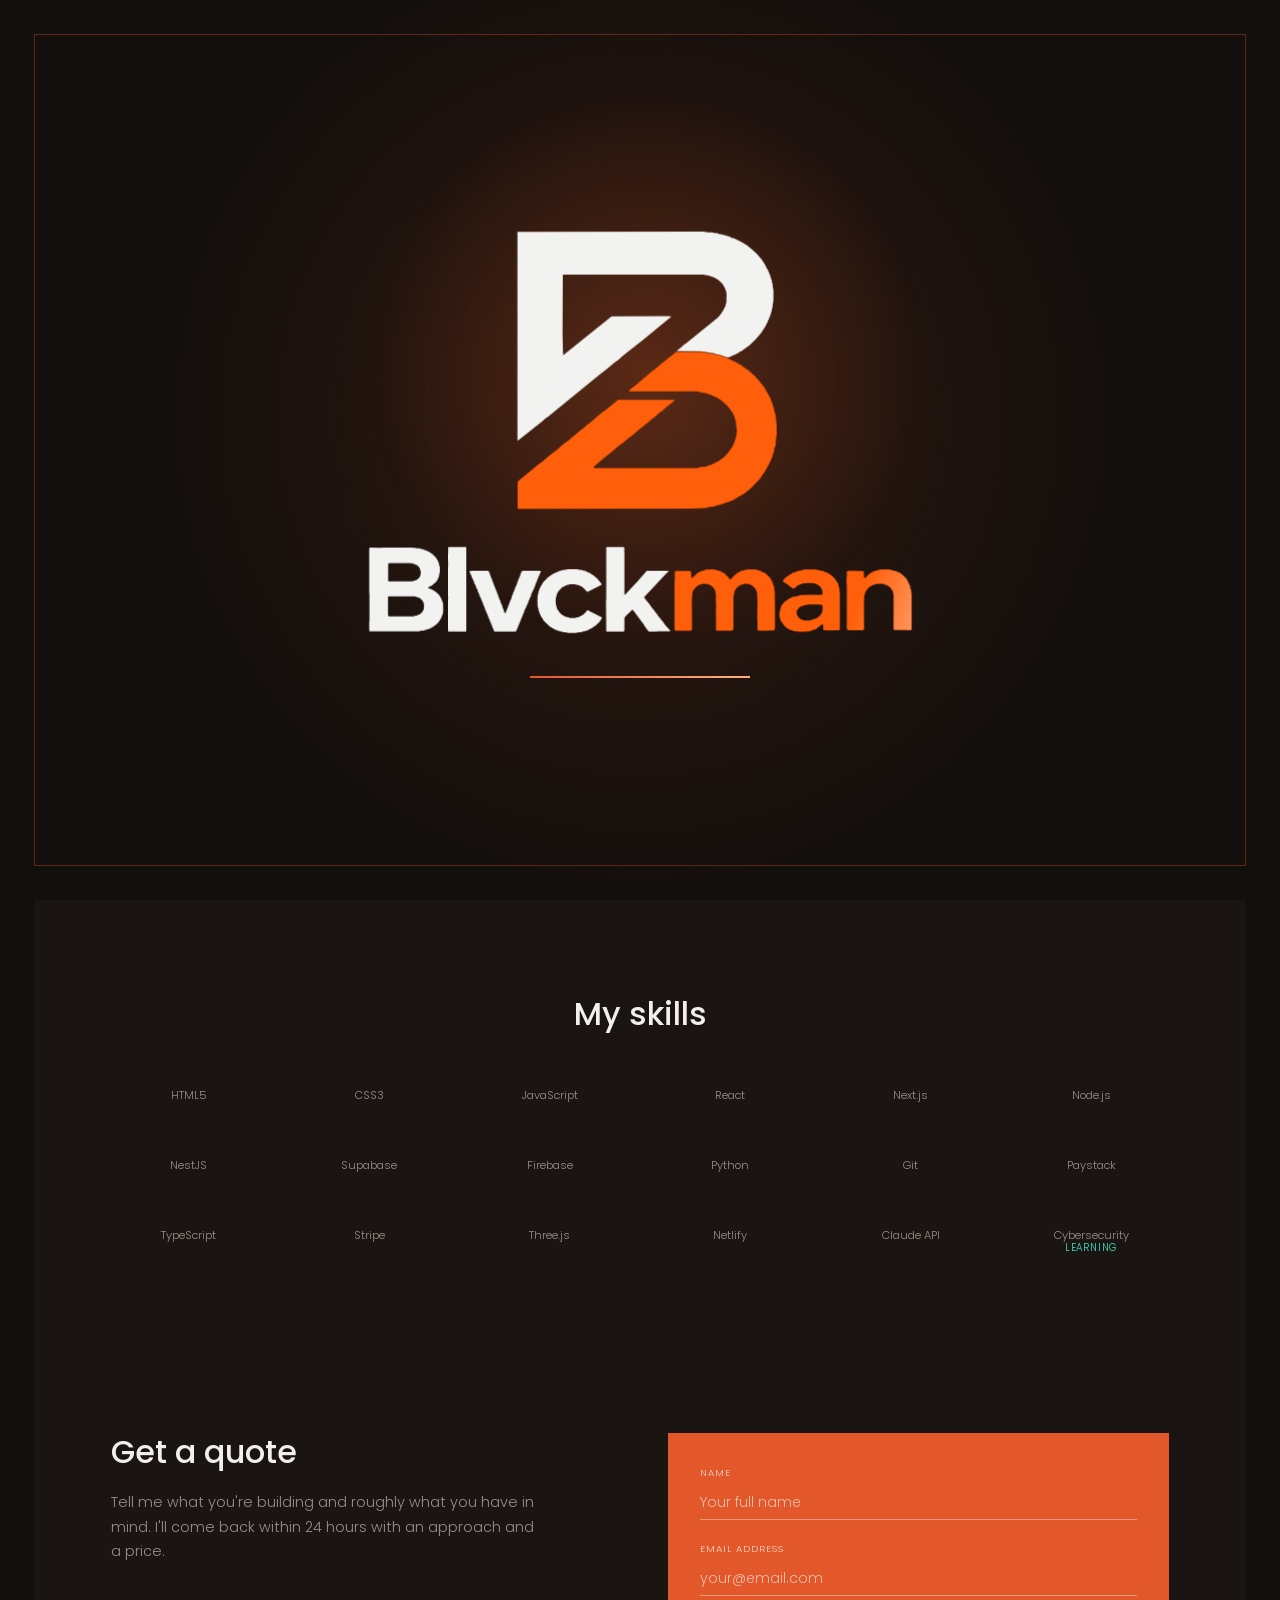
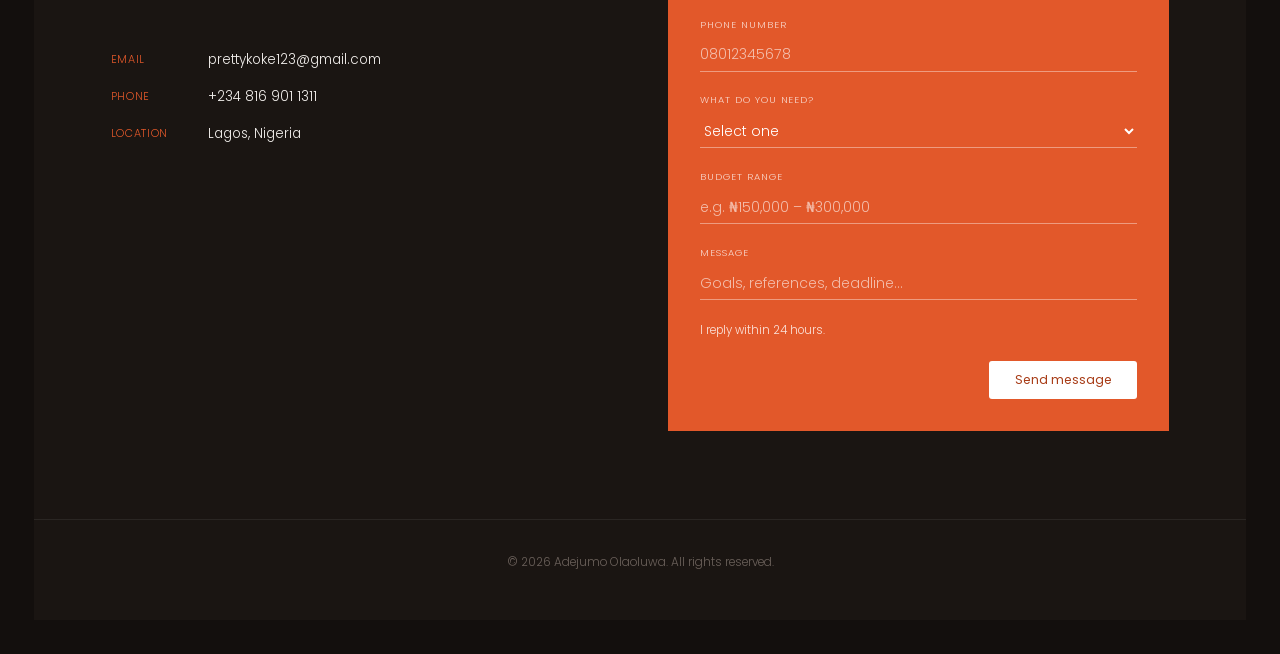
==== commit 62458aef: "Mobile-safe logo intro; draggable AI chat button - Intro: no SVG masks (flaky on iOS), letter-by-let" ====
--- a/website/about.html
+++ b/website/about.html
@@ -185,7 +185,7 @@
     </div>
     <div class="cb-inp"><input type="text" id="cbInput" placeholder="Ask anything…" autocomplete="off"><button id="cbSend" aria-label="Send"><i class="fas fa-arrow-up"></i></button></div>
   </div>
-  <button class="cb-trigger" id="cbTrigger" aria-label="Open chat"><svg viewBox="0 0 32 32" aria-hidden="true"><path class="bub" d="M16 4.5c6.4 0 11.5 4.5 11.5 10.2S22.4 24.9 16 24.9c-1.5 0-2.9-.2-4.2-.7l-4.9 2.6c-.6.3-1.2-.2-1-.8l1.2-4.6C5.3 19.6 4.5 17.3 4.5 14.7 4.5 9 9.6 4.5 16 4.5z"/><path class="spk" d="M16 8.8l1.5 3.9 3.9 1.5-3.9 1.5L16 19.6l-1.5-3.9-3.9-1.5 3.9-1.5z"/></svg><span class="cb-dot"></span><span class="cb-tip">Ask me anything</span></button>
+  <button class="cb-trigger" id="cbTrigger" aria-label="Open AI chat (drag to move)"><svg viewBox="0 0 32 32" aria-hidden="true"><path class="bub" d="M16 4.5c6.4 0 11.5 4.5 11.5 10.2S22.4 24.9 16 24.9c-1.5 0-2.9-.2-4.2-.7l-4.9 2.6c-.6.3-1.2-.2-1-.8l1.2-4.6C5.3 19.6 4.5 17.3 4.5 14.7 4.5 9 9.6 4.5 16 4.5z"/><text class="ai" x="16" y="18.6" text-anchor="middle">AI</text></svg></button>
 </div>
 
 <script src="script.js"></script>
--- a/website/style.css
+++ b/website/style.css
@@ -458,8 +458,9 @@
 .pl-glow{transform-origin:center;animation:plGlow 1.7s ease-out 1.0s both}
 /* 3 · one soft gloss sweep, then the wordmark wipes in and gets its own sweep */
 .pl-gloss{animation:plGloss 1.05s cubic-bezier(.45,0,.2,1) 1.7s both}
-.pl-wipe{animation:plWipe 1.0s cubic-bezier(.45,0,.2,1) 1.45s both}
-.pl-word{animation:plRise 1.1s cubic-bezier(.16,1,.3,1) 1.45s both}
+.pl-word path{opacity:0;animation:plLet .55s ease-out both}
+.pl-word path:nth-child(1){animation-delay:1.45s}.pl-word path:nth-child(2){animation-delay:1.52s}.pl-word path:nth-child(3){animation-delay:1.59s}.pl-word path:nth-child(4){animation-delay:1.66s}
+.pl-word path:nth-child(5){animation-delay:1.73s}.pl-word path:nth-child(6){animation-delay:1.80s}.pl-word path:nth-child(7){animation-delay:1.87s}.pl-word path:nth-child(8){animation-delay:1.94s}
 .pl-gloss2{animation-delay:2.45s;animation-duration:.9s}
 @keyframes plDraw{to{stroke-dashoffset:0}}
 @keyframes plFade{to{opacity:0}}
@@ -467,8 +468,7 @@
 @keyframes plOrange{from{transform:translate(22px,22px) scale(.97);opacity:0}to{transform:none;opacity:1}}
 @keyframes plGlow{0%{opacity:0;transform:scale(.55)}45%{opacity:1}100%{opacity:.4;transform:scale(1.08)}}
 @keyframes plGloss{from{transform:translateX(-240px) skewX(-20deg)}to{transform:translateX(640px) skewX(-20deg)}}
-@keyframes plWipe{from{transform:translateX(0)}to{transform:translateX(1060px)}}
-@keyframes plRise{from{transform:translateY(16px)}to{transform:none}}
+@keyframes plLet{from{opacity:0}to{opacity:1}}
 @keyframes plBar{from{transform:scaleX(0)}to{transform:scaleX(1)}}
 #preloader.pl-out{transform:translateY(-100%);pointer-events:none}
 #preloader.pl-out .pl-logo,#preloader.pl-out .pl-bar{opacity:0;transition:opacity .35s ease}
@@ -605,16 +605,26 @@
 .cb-trigger::before{inset:-7px;border:1.5px solid rgba(255,140,80,.6)}
 .cb-trigger::after{content:'';position:absolute;left:12%;top:6%;width:76%;height:44%;border-radius:50%;pointer-events:none;
   background:linear-gradient(180deg,rgba(255,255,255,.5),rgba(255,255,255,0))}
-.cb-trigger svg{position:relative;z-index:1;width:30px;height:30px;filter:drop-shadow(0 2px 3px rgba(90,20,0,.45));transition:transform .35s cubic-bezier(.16,1,.3,1)}
+.cb-trigger svg{position:relative;z-index:1;width:38px;height:38px;filter:drop-shadow(0 2px 3px rgba(90,20,0,.45));transition:transform .35s cubic-bezier(.16,1,.3,1)}
 .cb-trigger .bub{fill:#fff}
-.cb-trigger .spk{fill:#e2582a;transform-origin:16px 14.2px;animation:cbSpark 3.2s ease-in-out infinite}
+.cb-trigger .ai{fill:#e2582a;font:800 11px Poppins,system-ui,sans-serif;letter-spacing:-.02em}
 .cb-trigger:hover{transform:scale(1.08);box-shadow:inset 0 2px 0 rgba(255,255,255,.5),inset 0 -6px 12px rgba(120,30,0,.35),0 14px 32px rgba(226,88,42,.62),0 0 0 1px rgba(255,170,120,.4)}
 .cb-trigger:hover svg{transform:translateY(-1px) rotate(-6deg)}
 .cb-trigger:active{transform:scale(.96)}
-.cb-dot{position:absolute;right:3px;top:3px;width:13px;height:13px;border-radius:50%;background:#2fd47a;border:2.5px solid #1a1411;z-index:2;box-shadow:0 0 8px rgba(47,212,122,.7)}
-.cb-tip{position:absolute;right:calc(100% + 12px);top:50%;transform:translate(6px,-50%);white-space:nowrap;font-size:.72rem;font-weight:500;letter-spacing:.02em;
-  color:var(--white);background:rgba(26,20,17,.92);border:1px solid var(--line);padding:.45rem .8rem;border-radius:999px;opacity:0;pointer-events:none;transition:opacity .25s,transform .25s}
-.cb-trigger:hover .cb-tip,.cb-trigger:focus-visible .cb-tip{opacity:1;transform:translate(0,-50%)}
-@media(hover:none){.cb-tip{display:none}}
-@keyframes cbSpark{0%,100%{transform:scale(1) rotate(0)}50%{transform:scale(1.18) rotate(18deg)}}
-@media(prefers-reduced-motion:reduce){.cb-trigger .spk{animation:none}}
+
+
+
+/* intro on phones: bigger logo, tighter frame, and only simple opacity/transform animation (no masks) */
+@media(max-width:760px){
+  #preloader{gap:1.8rem}
+  #preloader::before{inset:14px}
+  .pl-logo{width:86vw}
+  .pl-bar{width:46vw}
+}
+
+/* draggable: the orb can be moved and snaps to the left or right edge */
+.cb-trigger{touch-action:none;cursor:grab;user-select:none;-webkit-user-select:none;-webkit-touch-callout:none}
+.cb-trigger.drag{cursor:grabbing;transform:scale(1.1);transition:none}
+.cb-wrap.moved{right:auto;bottom:auto}
+.cb-wrap.snap{transition:left .35s cubic-bezier(.16,1,.3,1),top .35s cubic-bezier(.16,1,.3,1)}
+@media(min-width:761px){.cb-win{position:fixed;right:3rem;bottom:3rem}}
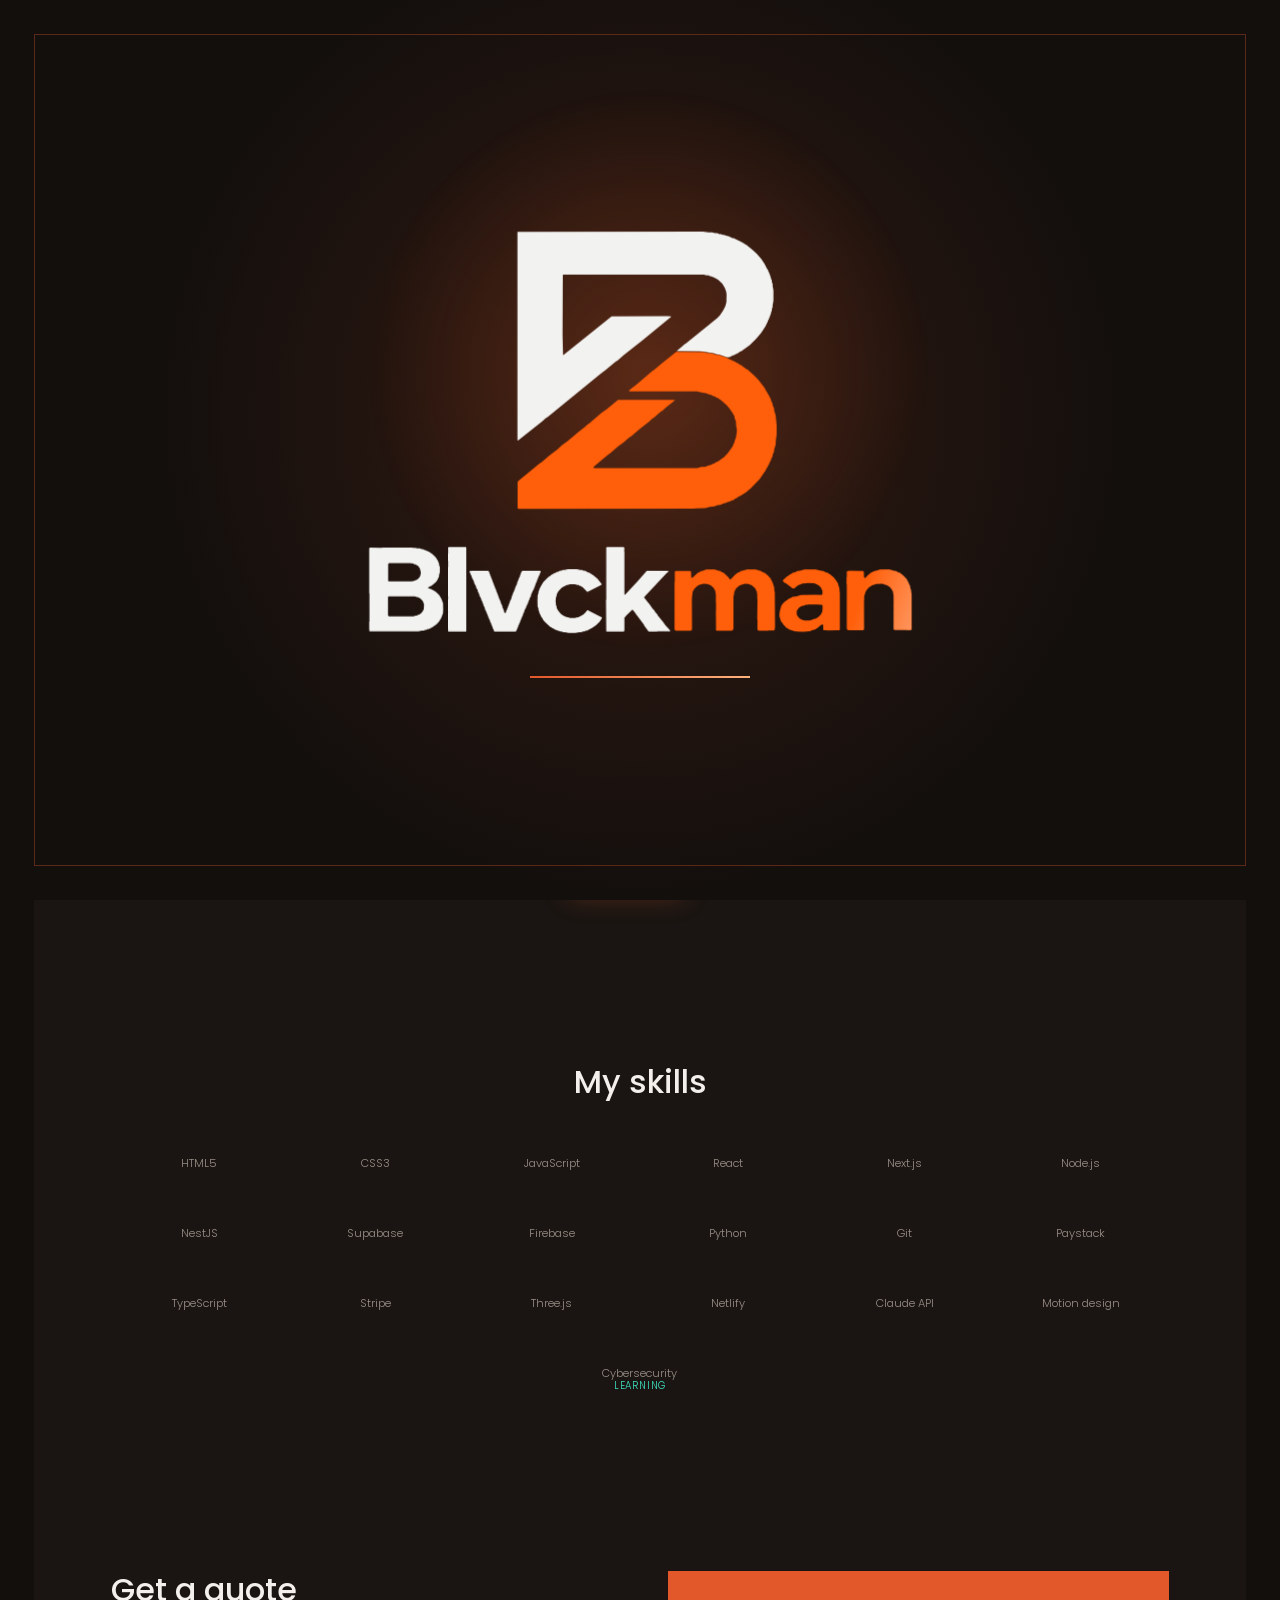
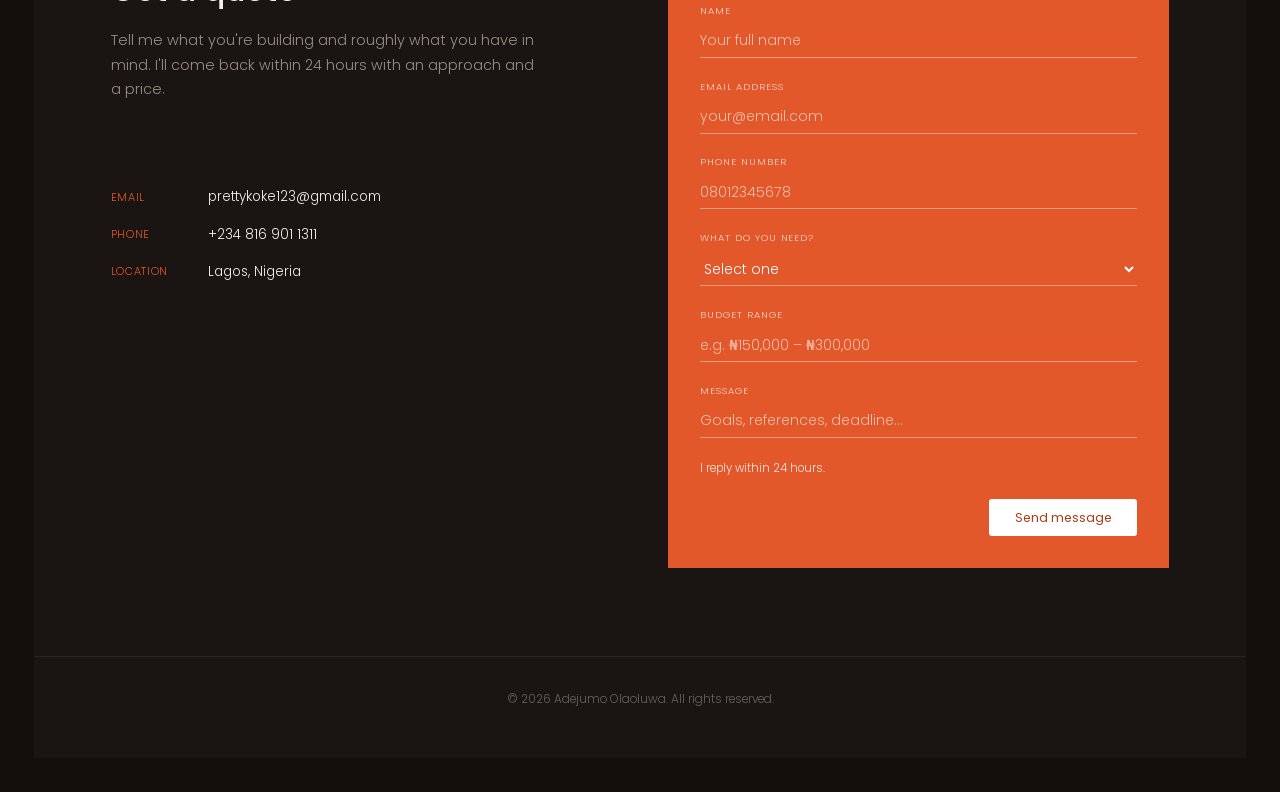
==== commit ffe0ce42: "Add Iyabolaji, project screenshots, motion films and motion designer role - Projects: real screensho" ====
--- a/website/about.html
+++ b/website/about.html
@@ -4,8 +4,8 @@
 <meta charset="UTF-8">
 <script>document.documentElement.classList.add('js')</script>
 <meta name="viewport" content="width=device-width, initial-scale=1.0, interactive-widget=resizes-content">
-<title>About | Blvckman — Adejumo Olaoluwa, Web Developer</title>
-<meta name="description" content="About Adejumo Olaoluwa, web developer in Lagos learning cybersecurity — skills, background, CV and how to get a quote.">
+<title>About | Blvckman — Adejumo Olaoluwa, Web Developer &amp; Motion Designer</title>
+<meta name="description" content="About Adejumo Olaoluwa, web developer and motion designer in Lagos, learning cybersecurity — skills, background, CV and how to get a quote.">
 <meta name="robots" content="index,follow,max-image-preview:large">
 <meta name="theme-color" content="#130f0d">
 <meta name="author" content="Adejumo Olaoluwa">
@@ -13,16 +13,16 @@
 <meta property="og:type" content="website">
 <meta property="og:site_name" content="Blvckman">
 <meta property="og:locale" content="en_NG">
-<meta property="og:title" content="About | Blvckman — Adejumo Olaoluwa, Web Developer">
-<meta property="og:description" content="About Adejumo Olaoluwa, web developer in Lagos learning cybersecurity — skills, background, CV and how to get a quote.">
+<meta property="og:title" content="About | Blvckman — Adejumo Olaoluwa, Web Developer &amp; Motion Designer">
+<meta property="og:description" content="About Adejumo Olaoluwa, web developer and motion designer in Lagos, learning cybersecurity — skills, background, CV and how to get a quote.">
 <meta property="og:url" content="https://blvckman.online/about.html">
 <meta property="og:image" content="https://blvckman.online/og-image.png">
 <meta property="og:image:width" content="1200">
 <meta property="og:image:height" content="630">
 <meta property="og:image:alt" content="Blvckman — Adejumo Olaoluwa, web developer in Lagos, learning cybersecurity">
 <meta name="twitter:card" content="summary_large_image">
-<meta name="twitter:title" content="About | Blvckman — Adejumo Olaoluwa, Web Developer">
-<meta name="twitter:description" content="About Adejumo Olaoluwa, web developer in Lagos learning cybersecurity — skills, background, CV and how to get a quote.">
+<meta name="twitter:title" content="About | Blvckman — Adejumo Olaoluwa, Web Developer &amp; Motion Designer">
+<meta name="twitter:description" content="About Adejumo Olaoluwa, web developer and motion designer in Lagos, learning cybersecurity — skills, background, CV and how to get a quote.">
 <meta name="twitter:image" content="https://blvckman.online/og-image.png">
 <link rel="stylesheet" href="https://cdnjs.cloudflare.com/ajax/libs/font-awesome/6.4.0/css/all.min.css">
 <link href="https://fonts.googleapis.com/css2?family=Poppins:wght@200;300;400;500;600;700&display=swap" rel="stylesheet">
@@ -37,6 +37,7 @@
 <div class="menu" id="menu">
   <a href="index.html">Home</a>
   <a href="projects.html">Projects</a>
+  <a href="projects.html#motion">Motion</a>
   <a href="about.html" class="active">About</a>
   <a href="cv.html">CV</a>
   <a href="about.html#quote">Get a quote</a>
@@ -74,13 +75,15 @@
       </div>
       <div class="about-copy reveal">
         <h2>I will <span class="hl">design &amp; develop</span> the websites your business needs</h2>
-        <p>I'm a web developer based in Lagos. I'm the lead developer on Sojourn Nigeria, a shortlet booking platform running across Lagos, Abuja, Port Harcourt and Benin, where I handle everything from the Next.js frontend to the NestJS backend, payments and infrastructure.</p>
+        <p>I'm a web developer and motion designer based in Lagos. I'm the lead developer on Sojourn Nigeria, a shortlet booking platform running across Lagos, Abuja, Port Harcourt and Benin, where I handle everything from the Next.js frontend to the NestJS backend, payments and infrastructure.</p>
         <p>Alongside that I take on client work — fashion brands, consultancies, photographers and small businesses — usually building and deploying the whole thing myself, from design to launch.</p>
+        <p>I also design <span class="hl-mo">motion</span>: 3D brand films, kinetic type and edits cut to the beat. You can watch them in the <a href="projects.html#motion" class="inline-link">Motion films</a> section.</p>
         <p>I've completed ALX Africa programmes in Backend Web Development, AI for Creatives, and Professional Foundations. Those pushed me to work on real projects under real pressure, which is where most of my growth happened.</p>
         <p>I'm also learning <span class="hl-cy">cybersecurity</span>: how attacks work and how to defend against them, so the sites I build are safer from the start.</p>
         <div class="about-btns">
           <a href="cv.html" class="btn btn-solid"><i class="fas fa-file-lines"></i> View CV</a>
           <a href="https://github.com/LifeofaBlvckman" target="_blank" rel="noopener" class="btn btn-line"><i class="fab fa-github"></i> View GitHub</a>
+          <a href="projects.html#motion" class="btn btn-line"><i class="fas fa-play"></i> Watch motion</a>
         </div>
       </div>
     </div>
@@ -107,6 +110,7 @@
       <div class="skill"><i class="fas fa-cube"></i><span>Three.js</span></div>
       <div class="skill"><i class="fas fa-cloud"></i><span>Netlify</span></div>
       <div class="skill"><i class="fas fa-robot"></i><span>Claude API</span></div>
+      <div class="skill mo"><i class="fas fa-film"></i><span>Motion design</span></div>
       <div class="skill cy"><i class="fas fa-shield-halved"></i><span>Cybersecurity <em>learning</em></span></div>
     </div>
   </section>
@@ -185,7 +189,7 @@
     </div>
     <div class="cb-inp"><input type="text" id="cbInput" placeholder="Ask anything…" autocomplete="off"><button id="cbSend" aria-label="Send"><i class="fas fa-arrow-up"></i></button></div>
   </div>
-  <button class="cb-trigger" id="cbTrigger" aria-label="Open AI chat (drag to move)"><svg viewBox="0 0 32 32" aria-hidden="true"><path class="bub" d="M16 4.5c6.4 0 11.5 4.5 11.5 10.2S22.4 24.9 16 24.9c-1.5 0-2.9-.2-4.2-.7l-4.9 2.6c-.6.3-1.2-.2-1-.8l1.2-4.6C5.3 19.6 4.5 17.3 4.5 14.7 4.5 9 9.6 4.5 16 4.5z"/><text class="ai" x="16" y="18.6" text-anchor="middle">AI</text></svg></button>
+  <button class="cb-trigger" id="cbTrigger" aria-label="Open AI chat (drag to move)"><svg viewBox="0 0 32 32" aria-hidden="true"><path class="bub" d="M16 4.5c6.4 0 11.5 4.5 11.5 10.2S22.4 24.9 16 24.9c-1.5 0-2.9-.2-4.2-.7l-4.9 2.6c-.6.3-1.2-.2-1-.8l1.2-4.6C5.3 19.6 4.5 17.3 4.5 14.7 4.5 9 9.6 4.5 16 4.5z"/><path class="spk" d="M16 8.8l1.5 3.9 3.9 1.5-3.9 1.5L16 19.6l-1.5-3.9-3.9-1.5 3.9-1.5z"/></svg></button>
 </div>
 
 <script src="script.js"></script>
--- a/website/style.css
+++ b/website/style.css
@@ -607,7 +607,7 @@
   background:linear-gradient(180deg,rgba(255,255,255,.5),rgba(255,255,255,0))}
 .cb-trigger svg{position:relative;z-index:1;width:38px;height:38px;filter:drop-shadow(0 2px 3px rgba(90,20,0,.45));transition:transform .35s cubic-bezier(.16,1,.3,1)}
 .cb-trigger .bub{fill:#fff}
-.cb-trigger .ai{fill:#e2582a;font:800 11px Poppins,system-ui,sans-serif;letter-spacing:-.02em}
+.cb-trigger .spk{fill:#e2582a}
 .cb-trigger:hover{transform:scale(1.08);box-shadow:inset 0 2px 0 rgba(255,255,255,.5),inset 0 -6px 12px rgba(120,30,0,.35),0 14px 32px rgba(226,88,42,.62),0 0 0 1px rgba(255,170,120,.4)}
 .cb-trigger:hover svg{transform:translateY(-1px) rotate(-6deg)}
 .cb-trigger:active{transform:scale(.96)}
@@ -628,3 +628,110 @@
 .cb-wrap.moved{right:auto;bottom:auto}
 .cb-wrap.snap{transition:left .35s cubic-bezier(.16,1,.3,1),top .35s cubic-bezier(.16,1,.3,1)}
 @media(min-width:761px){.cb-win{position:fixed;right:3rem;bottom:3rem}}
+
+/* ==========================================================
+   SHOWCASE — section heads, motion films, "new" badge, home sections
+   ========================================================== */
+.sec-head{max-width:640px;margin-bottom:2.6rem}
+.kicker{display:flex;align-items:center;gap:.75rem;font-size:.72rem;font-weight:500;letter-spacing:.18em;text-transform:uppercase;color:var(--orange-lt);margin-bottom:.9rem}
+.kicker::before{content:'';width:30px;height:1px;background:var(--orange)}
+.sec-head .sec-title{font-weight:300;margin-bottom:.8rem;letter-spacing:-.01em}
+.sec-title b{font-weight:700}
+.sec-sub{color:var(--muted);font-size:.9rem;max-width:560px}
+.sec-more{display:flex;justify-content:center;margin-top:2.6rem}
+.sec-more .btn i,.btn-ghost i{font-size:.7rem}
+
+/* page-head jump links */
+.ph-nav{display:flex;flex-wrap:wrap;gap:.6rem;margin-top:1.6rem}
+.ph-nav a{display:inline-flex;align-items:center;gap:.6rem;font-size:.78rem;padding:.42rem 1.05rem;border:1px solid var(--line);border-radius:30px;color:var(--white);
+  background:rgba(255,255,255,.02);transition:border-color .25s,background .25s,transform .25s}
+.ph-nav a span{font-family:'JetBrains Mono',ui-monospace,monospace;font-size:.66rem;color:var(--orange-lt)}
+.ph-nav a:hover{border-color:var(--orange);background:rgba(226,88,42,.09);transform:translateY(-2px)}
+
+/* hero: motion pill + quiet third button */
+.hero-tags .mo{border-color:rgba(240,122,77,.55);color:var(--orange-lt);background:rgba(226,88,42,.08)}
+.btn-ghost{background:transparent;color:var(--muted);padding-left:.6rem;padding-right:.6rem}
+.btn-ghost:hover{color:var(--orange-lt)}
+.hero-copy .hero-tags{opacity:0;animation:riseIn .8s cubic-bezier(.22,1,.36,1) .52s forwards}
+.hero-copy,.hero-vis{position:relative;z-index:1}
+a.rail-scroll{color:var(--muted-2);transition:color .2s}
+a.rail-scroll:hover{color:var(--orange-lt)}
+
+/* "new" ribbon on a project shot */
+.badge-new{position:absolute;top:36px;right:12px;z-index:4;font-size:.58rem;font-weight:600;letter-spacing:.16em;text-transform:uppercase;padding:.3rem .7rem;border-radius:20px;color:#fff;
+  background:linear-gradient(180deg,#f2703f,#cd481b);box-shadow:inset 0 1px 0 rgba(255,255,255,.35),0 6px 16px rgba(226,88,42,.45)}
+.work-card.is-new{border-color:rgba(240,122,77,.6)}
+
+/* motion films: phone-shaped previews */
+.reel{display:grid;grid-template-columns:repeat(4,1fr);gap:1.6rem}
+.reel-card{position:relative;display:block;width:100%;aspect-ratio:9/16;padding:0;border:1px solid var(--line);border-radius:22px;overflow:hidden;cursor:pointer;
+  background:radial-gradient(120% 80% at 30% 0%,rgba(226,88,42,.28),transparent 60%),#0d0a09;
+  box-shadow:inset 0 1px 0 rgba(255,255,255,.06),0 20px 40px rgba(0,0,0,.45);transition:transform .45s cubic-bezier(.16,1,.3,1),border-color .3s,box-shadow .45s}
+.reel-card video{position:absolute;inset:0;width:100%;height:100%;object-fit:cover;transition:transform .9s cubic-bezier(.16,1,.3,1)}
+.reel-card::after{content:'';position:absolute;inset:0;pointer-events:none;border-radius:inherit;
+  background:linear-gradient(180deg,rgba(0,0,0,.28),transparent 20%,transparent 60%,rgba(10,8,7,.72));box-shadow:inset 0 0 0 1px rgba(255,255,255,.04)}
+.reel-card:hover{transform:translateY(-6px);border-color:var(--orange);box-shadow:0 26px 50px rgba(0,0,0,.55),0 0 0 1px rgba(226,88,42,.3),0 0 44px rgba(226,88,42,.2)}
+.reel-card:hover video{transform:scale(1.04)}
+.reel-len{position:absolute;top:12px;right:12px;z-index:2;font-family:'JetBrains Mono',ui-monospace,monospace;font-size:.62rem;letter-spacing:.06em;padding:.2rem .55rem;border-radius:20px;
+  color:var(--white);background:rgba(10,8,7,.55);border:1px solid rgba(255,255,255,.14);-webkit-backdrop-filter:blur(6px);backdrop-filter:blur(6px)}
+.reel-play{position:absolute;left:50%;bottom:20px;z-index:2;width:54px;height:54px;margin-left:-27px;border-radius:50%;display:flex;align-items:center;justify-content:center;color:#fff;font-size:.95rem;
+  background:radial-gradient(120% 120% at 30% 18%,#ff9a62 0%,#ee5f24 48%,#b83a0f 100%);box-shadow:inset 0 2px 0 rgba(255,255,255,.45),0 10px 24px rgba(226,88,42,.5);transition:transform .35s cubic-bezier(.34,1.56,.64,1)}
+.reel-play i{margin-left:3px}
+.reel-card:hover .reel-play{transform:scale(1.12)}
+.reel-item h3{font-size:1rem;margin:1.15rem 0 .3rem;transition:color .25s}
+.reel-item:hover h3{color:var(--orange-lt)}
+.reel-item p{font-size:.78rem;color:var(--muted);line-height:1.6;margin-bottom:.8rem}
+.reel-item .work-tags{margin-bottom:0}
+@media(max-width:1100px){.reel{grid-template-columns:repeat(2,1fr);gap:1.4rem 1.2rem}}
+@media(max-width:640px){
+  .reel{display:flex;overflow-x:auto;scroll-snap-type:x mandatory;gap:1rem;margin:0 -1.5rem;padding:0 1.5rem .6rem;scrollbar-width:none}
+  .reel::-webkit-scrollbar{display:none}
+  .reel-item{flex:0 0 74%;scroll-snap-align:center}
+}
+
+/* video player */
+.lightbox{position:fixed;inset:0;z-index:3000;display:flex;align-items:center;justify-content:center;padding:1rem;
+  background:rgba(10,8,7,.86);-webkit-backdrop-filter:blur(10px);backdrop-filter:blur(10px);opacity:0;transition:opacity .3s}
+.lightbox[hidden]{display:none}
+.lightbox.open{opacity:1}
+.lb-inner{position:relative;width:min(92vw,calc(88vh * 9 / 16));aspect-ratio:9/16;border-radius:22px;overflow:hidden;border:1px solid var(--line);background:#000;
+  box-shadow:0 30px 80px rgba(0,0,0,.6),0 0 70px rgba(226,88,42,.22);transform:scale(.94);transition:transform .4s cubic-bezier(.16,1,.3,1)}
+.lightbox.open .lb-inner{transform:none}
+.lb-inner video{width:100%;height:100%;object-fit:contain;display:block;background:#000}
+.lb-close{position:absolute;top:12px;right:12px;z-index:2;width:40px;height:40px;border-radius:50%;cursor:pointer;color:#fff;font-size:.9rem;
+  border:1px solid rgba(255,255,255,.22);background:rgba(10,8,7,.55);-webkit-backdrop-filter:blur(6px);backdrop-filter:blur(6px);transition:background .2s,transform .2s}
+.lb-close:hover{background:var(--orange);transform:rotate(90deg)}
+
+/* home: closing call to action */
+.cta-band{position:relative;overflow:hidden;border:1px solid var(--line);padding:clamp(2.2rem,5vw,4rem);
+  background:radial-gradient(90% 140% at 100% 0%,rgba(226,88,42,.28),transparent 60%),linear-gradient(160deg,rgba(226,88,42,.1),transparent 55%),var(--panel);
+  box-shadow:inset 0 1px 0 rgba(255,255,255,.06)}
+.cta-band h2{font-size:clamp(1.7rem,3.6vw,2.8rem);font-weight:300;letter-spacing:-.02em;margin-bottom:1rem}
+.cta-band h2 b{font-weight:700}
+.cta-band p{color:var(--muted);font-size:.92rem;max-width:520px;margin-bottom:1.8rem}
+.cta-band::after{content:'';position:absolute;right:-60px;bottom:-60px;width:220px;height:220px;border-radius:50%;border:1px solid var(--line);opacity:.6;pointer-events:none}
+.cta-band-wrap{padding-top:1rem}
+
+/* about: motion highlight + inline link; skills: motion tile */
+.about-copy .hl-mo{color:var(--orange-lt)}
+.inline-link{color:var(--white);border-bottom:1px solid var(--line);transition:color .2s,border-color .2s}
+.inline-link:hover{color:var(--orange-lt);border-color:var(--orange)}
+.skill.mo i{color:var(--orange-lt)}
+
+/* menu has two more links now */
+.menu.open a:nth-child(5){animation-delay:.29s}
+.menu.open a:nth-child(6){animation-delay:.35s}
+.menu.open .menu-socials{animation-delay:.42s}
+
+/* home work grid on wide screens stays three-up; hero-tags pause during the intro too */
+.pl-active .hero-copy .hero-tags{animation-play-state:paused}
+@media(prefers-reduced-motion:reduce){
+  .hero-copy .hero-tags{animation:none;opacity:1}
+  .reel-card,.reel-card video,.reel-play,.lb-inner{transition:none}
+}
+
+/* skills: centre a short last row instead of leaving it hanging on the left */
+.skills-grid{display:flex;flex-wrap:wrap;justify-content:center;gap:2.5rem 0}
+.skills-grid .skill{width:calc(100% / 6)}
+@media(max-width:820px){.skills-grid .skill{width:25%}}
+@media(max-width:480px){.skills-grid .skill{width:33.333%}}
